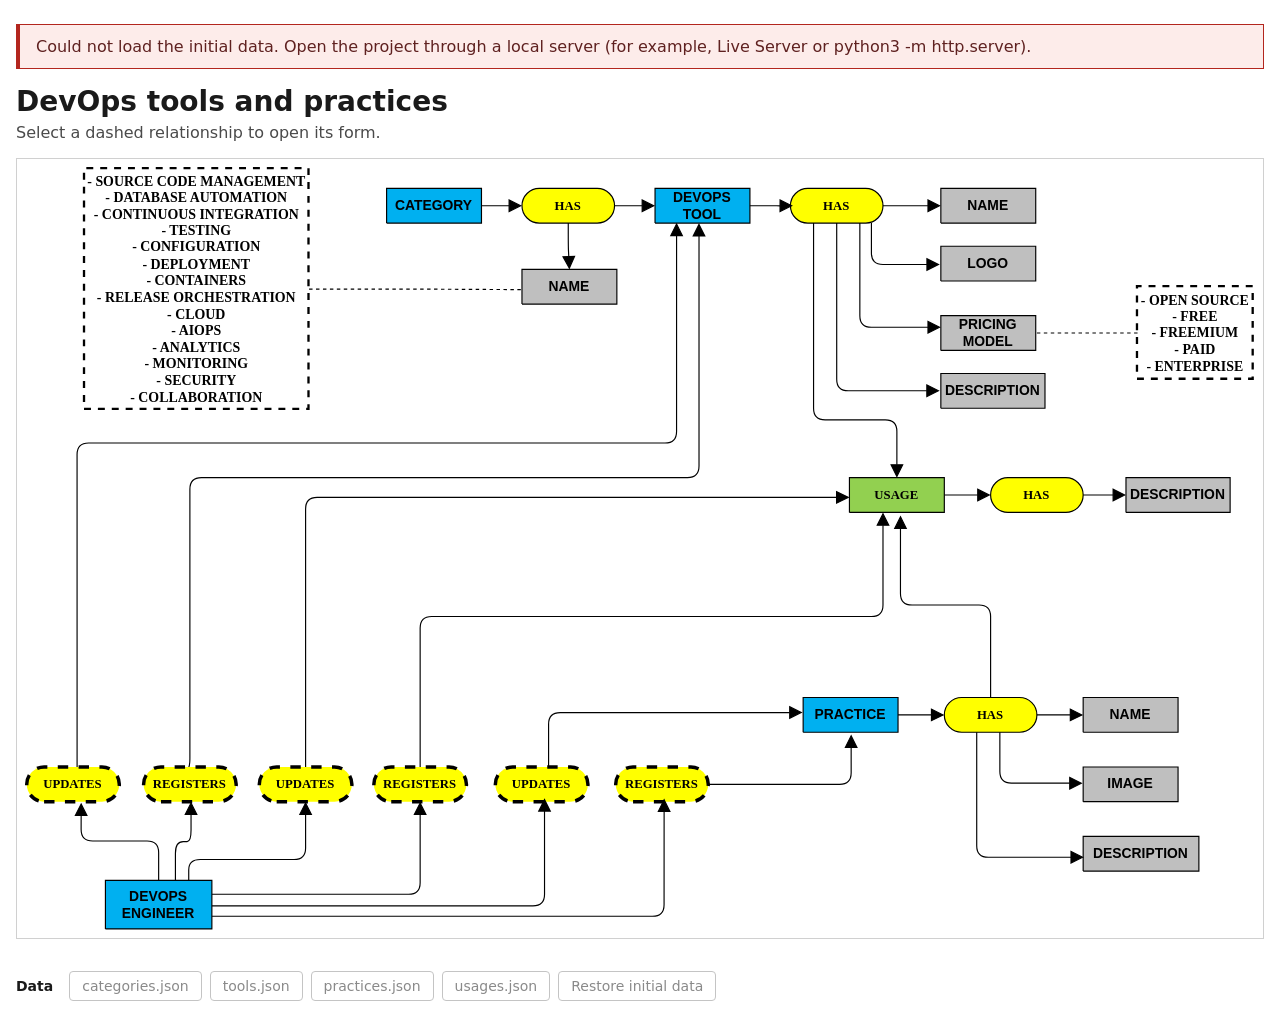
==== index.html @ ff14bb58 "firts commit" ====
<!DOCTYPE html>
<html lang="en">
<head>
<meta charset="utf-8">
<meta name="viewport" content="width=device-width, initial-scale=1">
<title>DevOps tools and practices · Pre-conceptual schema</title>
<link rel="icon" href="data:,">
<script src="js/db.js" defer></script>
<style>
  :root { color-scheme: light; }
  body {
    margin: 0;
    padding: 24px 16px;
    background: #ffffff;
    color: #1a1a1a;
    font-family: system-ui, -apple-system, "Segoe UI", Roboto, Helvetica, Arial, sans-serif;
  }
  h1 { margin: 0 0 4px; font-size: 1.75rem; line-height: 1.2; }
  .help { margin: 0 0 16px; color: #4a4a4a; }
  .schema { overflow-x: auto; padding: 8px; border: 1px solid #d0d0d0; }
  /* overflow: visible keeps the focus ring of the left-most oval from being clipped */
  .schema svg { display: block; width: 100%; height: auto; overflow: visible; cursor: default; }
  .schema a { cursor: pointer; }
  .schema a:focus { outline: none; }
  .focus-ring {
    visibility: hidden;
    fill: none;
    stroke: #006EAF;
    stroke-width: 3px;
    vector-effect: non-scaling-stroke;
    pointer-events: none;
  }
  .schema a:focus-visible .focus-ring { visibility: visible; }
  /* the oval's text sits just outside its link; clicks on it fall through to the oval */
  .oval-label, .oval-label * { pointer-events: none !important; }
  @media (max-width: 899.98px) {
    .schema svg { min-width: 900px; }
  }
  /* stays in the page while empty so screen readers announce the message when it appears */
  .load-error:not(:empty) {
    margin: 0 0 16px;
    padding: 12px 16px;
    border: 1px solid #B3261E;
    border-left-width: 4px;
    background: #FDECEA;
    color: #5F2120;
  }
  .data-bar { margin-top: 32px; font-size: 14px; }
  .data-row { display: flex; flex-wrap: wrap; align-items: center; gap: 8px; }
  .data-row h2 { margin: 0 8px 0 0; font-size: 14px; }
  .data-row button {
    padding: 6px 12px;
    border: 1px solid #006EAF;
    border-radius: 4px;
    background: transparent;
    color: #006EAF;
    font: inherit;
    cursor: pointer;
  }
  .data-row button:hover:not(:disabled) { background: #E6F1F8; }
  .data-row button:focus-visible { outline: 3px solid #006EAF; outline-offset: 2px; }
  .data-row button:disabled { border-color: #C4C4C4; color: #8A8A8A; cursor: default; }
  .data-status { margin: 8px 0 0; }
</style>
</head>
<body>
<main>
  <div id="load-error" class="load-error" role="alert"></div>
  <h1>DevOps tools and practices</h1>
  <p class="help">Select a dashed relationship to open its form.</p>
  <div class="schema">
<svg xmlns="http://www.w3.org/2000/svg" style="background: #ffffff; background-color: var(--ge-adaptive-bg, #ffffff); color-scheme: light;" xmlns:xlink="http://www.w3.org/1999/xlink" version="1.1" width="1063px" height="660px" viewBox="0 0 1063 660" id="ge-svg-Xbc9oIbCzcCMfo9JmA-p"><style type="text/css">@supports (color: light-dark(#000, #fff)) { #ge-svg-Xbc9oIbCzcCMfo9JmA-p { --ge-adaptive-bg: light-dark(#ffffff, var(--ge-dark-color, #121212)); --ge-adaptive-fg: light-dark(#000000, var(--ge-light-color, #ffffff)); } }</style><defs/><rect fill="#ffffff" width="100%" height="100%" x="0" y="0" style="fill: var(--ge-adaptive-bg, #ffffff);"/><g><g data-cell-id="0"><g data-cell-id="1"><g data-cell-id="abGH0raaDX5eBm56nrqR-1"><g transform="translate(0.5,0.5)"><path d="M 394 33 L 404 33 Q 414 33 411.5 33 L 410.25 33 Q 409 33 413.44 33 L 417.88 33" fill="none" stroke="#000000" stroke-miterlimit="10" pointer-events="stroke" style="stroke: var(--ge-adaptive-fg, #000000);"/><path d="M 427.88 33 L 417.88 38 L 417.88 28 Z" fill="#000000" stroke="#000000" stroke-miterlimit="10" pointer-events="all" style="fill: var(--ge-adaptive-fg, #000000); stroke: var(--ge-adaptive-fg, #000000);"/></g></g><g data-cell-id="abGH0raaDX5eBm56nrqR-2"><g transform="translate(0.5,0.5)"><path d="M 312 48 L 394 48 L 394 18 L 312 18 L 312 48" fill="#00b0f0" stroke="#000000" stroke-miterlimit="10" pointer-events="all" style="fill: light-dark(rgb(0, 176, 240), rgb(0, 142, 197)); stroke: light-dark(rgb(0, 0, 0), rgb(237, 237, 237));"/></g><g><g><switch><foreignObject style="overflow: visible; text-align: left;" pointer-events="none" width="100%" height="100%" requiredFeatures="http://www.w3.org/TR/SVG11/feature#Extensibility"><div xmlns="http://www.w3.org/1999/xhtml" style="display: flex; align-items: unsafe center; justify-content: unsafe center; width: 82px; height: 1px; padding-top: 33px; margin-left: 312px;"><div style="box-sizing: border-box; font-size: 0; text-align: center; color: #000000; "><div style="display: inline-block; font-size: 12px; font-family: Helvetica; color: var(--ge-adaptive-fg, #000000); line-height: 1.2; pointer-events: all; font-weight: bold; white-space: normal; word-wrap: normal; ">CATEGORY</div></div></div></foreignObject><image x="312" y="26.5" width="82" height="17" xlink:href="[data-uri]"/></switch></g></g></g><g data-cell-id="abGH0raaDX5eBm56nrqR-8"><g transform="translate(0.5,0.5)"><path d="M 509 33 L 519 33 Q 529 33 526.5 33 L 525.25 33 Q 524 33 528.44 33 L 532.88 33" fill="none" stroke="#000000" stroke-miterlimit="10" pointer-events="stroke" style="stroke: var(--ge-adaptive-fg, #000000);"/><path d="M 542.88 33 L 532.88 38 L 532.88 28 Z" fill="#000000" stroke="#000000" stroke-miterlimit="10" pointer-events="all" style="fill: var(--ge-adaptive-fg, #000000); stroke: var(--ge-adaptive-fg, #000000);"/></g></g><g data-cell-id="abGH0raaDX5eBm56nrqR-13"><g transform="translate(0.5,0.5)"><path d="M 469 48 L 469 58 Q 469 68 469.22 72.45 L 469.44 76.9" fill="none" stroke="#000000" stroke-miterlimit="10" pointer-events="stroke" style="stroke: var(--ge-adaptive-fg, #000000);"/><path d="M 469.94 86.88 L 464.45 77.15 L 474.44 76.65 Z" fill="#000000" stroke="#000000" stroke-miterlimit="10" pointer-events="all" style="fill: var(--ge-adaptive-fg, #000000); stroke: var(--ge-adaptive-fg, #000000);"/></g></g><g data-cell-id="abGH0raaDX5eBm56nrqR-3"><g transform="translate(0.5,0.5)"><path d="M 444 48 L 494 48 C 502.28 48 509 41.28 509 33 C 509 24.72 502.28 18 494 18 L 444 18 C 435.72 18 429 24.72 429 33 C 429 41.28 435.72 48 444 48" fill="#ffff00" stroke="#000000" stroke-miterlimit="10" pointer-events="all" style="fill: light-dark(rgb(255, 255, 0), rgb(50, 50, 0)); stroke: light-dark(rgb(0, 0, 0), rgb(237, 237, 237));"/></g><g><g><switch><foreignObject style="overflow: visible; text-align: left;" pointer-events="none" width="100%" height="100%" requiredFeatures="http://www.w3.org/TR/SVG11/feature#Extensibility"><div xmlns="http://www.w3.org/1999/xhtml" style="display: flex; align-items: unsafe center; justify-content: unsafe center; width: 80px; height: 1px; padding-top: 33px; margin-left: 429px;"><div style="box-sizing: border-box; font-size: 0; text-align: center; color: #000000; "><div style="display: inline-block; font-size: 12px; font-family: Helvetica; color: var(--ge-adaptive-fg, #000000); line-height: 1.2; pointer-events: all; font-weight: bold; white-space: normal; word-wrap: normal; "><span style="font-size: 11px; font-family: calibri; color: light-dark(rgb(0, 0, 0), rgb(237, 237, 237)); direction: ltr; letter-spacing: 0px; line-height: 120%; opacity: 1;">HAS<br /></span></div></div></div></foreignObject><image x="429" y="26.5" width="80" height="17" xlink:href="[data-uri]"/></switch></g></g></g><g data-cell-id="abGH0raaDX5eBm56nrqR-6"><g transform="translate(0.5,0.5)"><path d="M 544 48 L 626 48 L 626 18 L 544 18 L 544 48" fill="#00b0f0" stroke="#000000" stroke-miterlimit="10" pointer-events="all" style="fill: light-dark(rgb(0, 176, 240), rgb(0, 142, 197)); stroke: light-dark(rgb(0, 0, 0), rgb(237, 237, 237));"/></g><g><g><switch><foreignObject style="overflow: visible; text-align: left;" pointer-events="none" width="100%" height="100%" requiredFeatures="http://www.w3.org/TR/SVG11/feature#Extensibility"><div xmlns="http://www.w3.org/1999/xhtml" style="display: flex; align-items: unsafe center; justify-content: unsafe center; width: 82px; height: 1px; padding-top: 33px; margin-left: 544px;"><div style="box-sizing: border-box; font-size: 0; text-align: center; color: #000000; "><div style="display: inline-block; font-size: 12px; font-family: Helvetica; color: var(--ge-adaptive-fg, #000000); line-height: 1.2; pointer-events: all; font-weight: bold; white-space: normal; word-wrap: normal; ">DEVOPS TOOL</div></div></div></foreignObject><image x="544" y="19" width="82" height="32" xlink:href="[data-uri]"/></switch></g></g></g><g data-cell-id="abGH0raaDX5eBm56nrqR-15"><g transform="translate(0.5,0.5)"><path d="M 741 33 L 779.88 33" fill="none" stroke="#000000" stroke-miterlimit="10" pointer-events="stroke" style="stroke: var(--ge-adaptive-fg, #000000);"/><path d="M 789.88 33 L 779.88 38 L 779.88 28 Z" fill="#000000" stroke="#000000" stroke-miterlimit="10" pointer-events="all" style="fill: var(--ge-adaptive-fg, #000000); stroke: var(--ge-adaptive-fg, #000000);"/></g></g><g data-cell-id="abGH0raaDX5eBm56nrqR-61"><g transform="translate(0.5,0.5)"><path d="M 681 48 L 681 208 Q 681 218 691 218 L 743 218 Q 753 218 753 228 L 753 256.88" fill="none" stroke="#000000" stroke-miterlimit="10" pointer-events="stroke" style="stroke: var(--ge-adaptive-fg, #000000);"/><path d="M 753 266.88 L 748 256.88 L 758 256.88 Z" fill="#000000" stroke="#000000" stroke-miterlimit="10" pointer-events="all" style="fill: var(--ge-adaptive-fg, #000000); stroke: var(--ge-adaptive-fg, #000000);"/></g></g><g data-cell-id="abGH0raaDX5eBm56nrqR-9"><g transform="translate(0.5,0.5)"><path d="M 676 48 L 726 48 C 734.28 48 741 41.28 741 33 C 741 24.72 734.28 18 726 18 L 676 18 C 667.72 18 661 24.72 661 33 C 661 41.28 667.72 48 676 48" fill="#ffff00" stroke="#000000" stroke-miterlimit="10" pointer-events="all" style="fill: light-dark(rgb(255, 255, 0), rgb(50, 50, 0)); stroke: light-dark(rgb(0, 0, 0), rgb(237, 237, 237));"/></g><g><g><switch><foreignObject style="overflow: visible; text-align: left;" pointer-events="none" width="100%" height="100%" requiredFeatures="http://www.w3.org/TR/SVG11/feature#Extensibility"><div xmlns="http://www.w3.org/1999/xhtml" style="display: flex; align-items: unsafe center; justify-content: unsafe center; width: 80px; height: 1px; padding-top: 33px; margin-left: 661px;"><div style="box-sizing: border-box; font-size: 0; text-align: center; color: #000000; "><div style="display: inline-block; font-size: 12px; font-family: Helvetica; color: var(--ge-adaptive-fg, #000000); line-height: 1.2; pointer-events: all; font-weight: bold; white-space: normal; word-wrap: normal; "><span style="font-size: 11px; font-family: calibri; color: light-dark(rgb(0, 0, 0), rgb(237, 237, 237)); direction: ltr; letter-spacing: 0px; line-height: 120%; opacity: 1;">HAS<br /></span></div></div></div></foreignObject><image x="661" y="26.5" width="80" height="17" xlink:href="[data-uri]"/></switch></g></g></g><g data-cell-id="abGH0raaDX5eBm56nrqR-10"><g transform="translate(0.5,0.5)"><path d="M 626 33 L 636 33 Q 646 33 649.02 33.02 L 652.04 33.03" fill="none" stroke="#000000" stroke-miterlimit="10" pointer-events="stroke" style="stroke: var(--ge-adaptive-fg, #000000);"/><path d="M 662.04 33.08 L 652.02 38.03 L 652.07 28.03 Z" fill="#000000" stroke="#000000" stroke-miterlimit="10" pointer-events="all" style="fill: var(--ge-adaptive-fg, #000000); stroke: var(--ge-adaptive-fg, #000000);"/></g></g><g data-cell-id="abGH0raaDX5eBm56nrqR-11"><g transform="translate(0.5,0.5)"><path d="M 429 118 L 511 118 L 511 88 L 429 88 L 429 118" fill="#bfbfbf" stroke="#000000" stroke-miterlimit="10" pointer-events="all" style="fill: light-dark(rgb(191, 191, 191), rgb(73, 73, 73)); stroke: light-dark(rgb(0, 0, 0), rgb(237, 237, 237));"/></g><g><g><switch><foreignObject style="overflow: visible; text-align: left;" pointer-events="none" width="100%" height="100%" requiredFeatures="http://www.w3.org/TR/SVG11/feature#Extensibility"><div xmlns="http://www.w3.org/1999/xhtml" style="display: flex; align-items: unsafe center; justify-content: unsafe center; width: 82px; height: 1px; padding-top: 103px; margin-left: 429px;"><div style="box-sizing: border-box; font-size: 0; text-align: center; color: #000000; "><div style="display: inline-block; font-size: 12px; font-family: Helvetica; color: var(--ge-adaptive-fg, #000000); line-height: 1.2; pointer-events: all; font-weight: bold; white-space: normal; word-wrap: normal; ">NAME</div></div></div></foreignObject><image x="429" y="96.5" width="82" height="17" xlink:href="[data-uri]"/></switch></g></g></g><g data-cell-id="abGH0raaDX5eBm56nrqR-16"><g transform="translate(0.5,0.5)"><path d="M 791 48 L 873 48 L 873 18 L 791 18 L 791 48" fill="#bfbfbf" stroke="#000000" stroke-miterlimit="10" pointer-events="all" style="fill: light-dark(rgb(191, 191, 191), rgb(73, 73, 73)); stroke: light-dark(rgb(0, 0, 0), rgb(237, 237, 237));"/></g><g><g><switch><foreignObject style="overflow: visible; text-align: left;" pointer-events="none" width="100%" height="100%" requiredFeatures="http://www.w3.org/TR/SVG11/feature#Extensibility"><div xmlns="http://www.w3.org/1999/xhtml" style="display: flex; align-items: unsafe center; justify-content: unsafe center; width: 82px; height: 1px; padding-top: 33px; margin-left: 791px;"><div style="box-sizing: border-box; font-size: 0; text-align: center; color: #000000; "><div style="display: inline-block; font-size: 12px; font-family: Helvetica; color: var(--ge-adaptive-fg, #000000); line-height: 1.2; pointer-events: all; font-weight: bold; white-space: normal; word-wrap: normal; ">NAME</div></div></div></foreignObject><image x="791" y="26.5" width="82" height="17" xlink:href="[data-uri]"/></switch></g></g></g><g data-cell-id="abGH0raaDX5eBm56nrqR-17"><g transform="translate(0.5,0.5)"><path d="M 791 98 L 873 98 L 873 68 L 791 68 L 791 98" fill="#bfbfbf" stroke="#000000" stroke-miterlimit="10" pointer-events="all" style="fill: light-dark(rgb(191, 191, 191), rgb(73, 73, 73)); stroke: light-dark(rgb(0, 0, 0), rgb(237, 237, 237));"/></g><g><g><switch><foreignObject style="overflow: visible; text-align: left;" pointer-events="none" width="100%" height="100%" requiredFeatures="http://www.w3.org/TR/SVG11/feature#Extensibility"><div xmlns="http://www.w3.org/1999/xhtml" style="display: flex; align-items: unsafe center; justify-content: unsafe center; width: 82px; height: 1px; padding-top: 83px; margin-left: 791px;"><div style="box-sizing: border-box; font-size: 0; text-align: center; color: #000000; "><div style="display: inline-block; font-size: 12px; font-family: Helvetica; color: var(--ge-adaptive-fg, #000000); line-height: 1.2; pointer-events: all; font-weight: bold; white-space: normal; word-wrap: normal; ">LOGO</div></div></div></foreignObject><image x="791" y="76.5" width="82" height="17" xlink:href="[data-uri]"/></switch></g></g></g><g data-cell-id="abGH0raaDX5eBm56nrqR-20"><g transform="translate(0.5,0.5)"><path d="M 731 48 L 731 73.8 Q 731 83.8 741 83.79 L 778.98 83.76" fill="none" stroke="#000000" stroke-miterlimit="10" pointer-events="stroke" style="stroke: var(--ge-adaptive-fg, #000000);"/><path d="M 788.98 83.75 L 778.98 88.76 L 778.98 78.76 Z" fill="#000000" stroke="#000000" stroke-miterlimit="10" pointer-events="all" style="fill: var(--ge-adaptive-fg, #000000); stroke: var(--ge-adaptive-fg, #000000);"/></g></g><g data-cell-id="abGH0raaDX5eBm56nrqR-23"><g transform="translate(0.5,0.5)"><path d="M 791 158 L 873 158 L 873 128 L 791 128 L 791 158" fill="#bfbfbf" stroke="#000000" stroke-miterlimit="10" pointer-events="all" style="fill: light-dark(rgb(191, 191, 191), rgb(73, 73, 73)); stroke: light-dark(rgb(0, 0, 0), rgb(237, 237, 237));"/></g><g><g><switch><foreignObject style="overflow: visible; text-align: left;" pointer-events="none" width="100%" height="100%" requiredFeatures="http://www.w3.org/TR/SVG11/feature#Extensibility"><div xmlns="http://www.w3.org/1999/xhtml" style="display: flex; align-items: unsafe center; justify-content: unsafe center; width: 82px; height: 1px; padding-top: 143px; margin-left: 791px;"><div style="box-sizing: border-box; font-size: 0; text-align: center; color: #000000; "><div style="display: inline-block; font-size: 12px; font-family: Helvetica; color: var(--ge-adaptive-fg, #000000); line-height: 1.2; pointer-events: all; font-weight: bold; white-space: normal; word-wrap: normal; ">PRICING MODEL</div></div></div></foreignObject><image x="791" y="129" width="82" height="32" xlink:href="[data-uri]"/></switch></g></g></g><g data-cell-id="abGH0raaDX5eBm56nrqR-24"><g transform="translate(0.5,0.5)"><path d="M 721 48 L 721 128 Q 721 138 731 138 L 779.88 137.99" fill="none" stroke="#000000" stroke-miterlimit="10" pointer-events="stroke" style="stroke: var(--ge-adaptive-fg, #000000);"/><path d="M 789.88 137.99 L 779.88 142.99 L 779.88 132.99 Z" fill="#000000" stroke="#000000" stroke-miterlimit="10" pointer-events="all" style="fill: var(--ge-adaptive-fg, #000000); stroke: var(--ge-adaptive-fg, #000000);"/></g></g><g data-cell-id="abGH0raaDX5eBm56nrqR-25"><g transform="translate(0.5,0.5)"><path d="M 791 208 L 881 208 L 881 178 L 791 178 L 791 208" fill="#bfbfbf" stroke="#000000" stroke-miterlimit="10" pointer-events="all" style="fill: light-dark(rgb(191, 191, 191), rgb(73, 73, 73)); stroke: light-dark(rgb(0, 0, 0), rgb(237, 237, 237));"/></g><g><g><switch><foreignObject style="overflow: visible; text-align: left;" pointer-events="none" width="100%" height="100%" requiredFeatures="http://www.w3.org/TR/SVG11/feature#Extensibility"><div xmlns="http://www.w3.org/1999/xhtml" style="display: flex; align-items: unsafe center; justify-content: unsafe center; width: 90px; height: 1px; padding-top: 193px; margin-left: 791px;"><div style="box-sizing: border-box; font-size: 0; text-align: center; color: #000000; "><div style="display: inline-block; font-size: 12px; font-family: Helvetica; color: var(--ge-adaptive-fg, #000000); line-height: 1.2; pointer-events: all; font-weight: bold; white-space: normal; word-wrap: normal; ">DESCRIPTION</div></div></div></foreignObject><image x="791" y="186.5" width="90" height="17" xlink:href="[data-uri]"/></switch></g></g></g><g data-cell-id="abGH0raaDX5eBm56nrqR-26"><g transform="translate(0.5,0.5)"><path d="M 701 48 L 701 182.9 Q 701 192.9 711 192.9 L 778.89 192.91" fill="none" stroke="#000000" stroke-miterlimit="10" pointer-events="stroke" style="stroke: var(--ge-adaptive-fg, #000000);"/><path d="M 788.89 192.91 L 778.89 197.91 L 778.89 187.91 Z" fill="#000000" stroke="#000000" stroke-miterlimit="10" pointer-events="all" style="fill: var(--ge-adaptive-fg, #000000); stroke: var(--ge-adaptive-fg, #000000);"/></g></g><g data-cell-id="abGH0raaDX5eBm56nrqR-27"><g><path d="M 961 183 L 1061 183 L 1061 103 L 961 103 L 961 183" fill="#ffffff" stroke="#000000" stroke-width="2" stroke-miterlimit="10" stroke-dasharray="6 6" pointer-events="all" style="fill: light-dark(rgb(255, 255, 255), rgb(18, 18, 18)); stroke: var(--ge-adaptive-fg, #000000);"/></g><g><g><switch><foreignObject style="overflow: visible; text-align: left;" pointer-events="none" width="100%" height="100%" requiredFeatures="http://www.w3.org/TR/SVG11/feature#Extensibility"><div xmlns="http://www.w3.org/1999/xhtml" style="display: flex; align-items: unsafe center; justify-content: unsafe center; width: 98px; height: 1px; padding-top: 143px; margin-left: 962px;"><div style="box-sizing: border-box; font-size: 0; text-align: center; color: #000000; "><div style="display: inline-block; font-size: 12px; font-family: Helvetica; color: var(--ge-adaptive-fg, #000000); line-height: 1.2; pointer-events: all; font-weight: bold; white-space: normal; word-wrap: normal; "><span style="font-size: 12px; font-family: calibri; color: light-dark(rgb(0, 0, 0), rgb(237, 237, 237)); direction: ltr; letter-spacing: 0px; line-height: 120%; opacity: 1;">- OPEN SOURCE<br />- FREE<br />- FREEMIUM<br /></span><div><span style="font-size: 12px; font-family: calibri; color: light-dark(rgb(0, 0, 0), rgb(237, 237, 237)); direction: ltr; letter-spacing: 0px; line-height: 120%; opacity: 1;">- PAID</span></div><div><span style="font-size: 12px; font-family: calibri; color: light-dark(rgb(0, 0, 0), rgb(237, 237, 237)); direction: ltr; letter-spacing: 0px; line-height: 120%; opacity: 1;">- ENTERPRISE</span></div></div></div></div></foreignObject><image x="962" y="107.5" width="98" height="75" xlink:href="[data-uri]"/></switch></g></g></g><g data-cell-id="abGH0raaDX5eBm56nrqR-29"><g transform="translate(0.5,0.5)"><path d="M 961 143 L 872.51 143" fill="none" stroke="#000000" stroke-miterlimit="10" stroke-dasharray="3 3" pointer-events="stroke" style="stroke: var(--ge-adaptive-fg, #000000);"/></g></g><g data-cell-id="abGH0raaDX5eBm56nrqR-30"><g><path d="M 51 209 L 245 209 L 245 1 L 51 1 L 51 209" fill="#ffffff" stroke="#000000" stroke-width="2" stroke-miterlimit="10" stroke-dasharray="6 6" pointer-events="all" style="fill: light-dark(rgb(255, 255, 255), rgb(18, 18, 18)); stroke: var(--ge-adaptive-fg, #000000);"/></g><g><g><switch><foreignObject style="overflow: visible; text-align: left;" pointer-events="none" width="100%" height="100%" requiredFeatures="http://www.w3.org/TR/SVG11/feature#Extensibility"><div xmlns="http://www.w3.org/1999/xhtml" style="display: flex; align-items: unsafe center; justify-content: unsafe center; width: 192px; height: 1px; padding-top: 105px; margin-left: 52px;"><div style="box-sizing: border-box; font-size: 0; text-align: center; color: #000000; "><div style="display: inline-block; font-size: 12px; font-family: Helvetica; color: var(--ge-adaptive-fg, #000000); line-height: 1.2; pointer-events: all; font-weight: bold; white-space: normal; word-wrap: normal; "><span style="font-family: calibri;">- SOURCE CODE MANAGEMENT</span><div><span style="font-family: calibri;">- DATABASE AUTOMATION</span></div><div><span style="font-family: calibri;">- CONTINUOUS INTEGRATION</span></div><div><span style="font-family: calibri;">- TESTING</span></div><div><span style="font-family: calibri;">- CONFIGURATION</span></div><div><span style="font-family: calibri;">- DEPLOYMENT</span></div><div><span style="font-family: calibri;">- CONTAINERS</span></div><div><span style="font-family: calibri;">- RELEASE ORCHESTRATION</span></div><div><span style="font-family: calibri;">- CLOUD</span></div><div><span style="font-family: calibri;">- AIOPS</span></div><div><span style="font-family: calibri;">- ANALYTICS</span></div><div><span style="font-family: calibri;">- MONITORING</span></div><div><span style="font-family: calibri;">- SECURITY</span></div><div><span style="font-family: calibri;">- COLLABORATION</span></div></div></div></div></foreignObject><image x="52" y="4.5" width="192" height="205" xlink:href="[data-uri]"/></switch></g></g></g><g data-cell-id="abGH0raaDX5eBm56nrqR-31"><g transform="translate(0.5,0.5)"><path d="M 245 105 L 327 105 Q 337 105 347 105.05 L 430.48 105.49" fill="none" stroke="#000000" stroke-miterlimit="10" stroke-dasharray="3 3" pointer-events="stroke" style="stroke: var(--ge-adaptive-fg, #000000);"/></g></g><g data-cell-id="abGH0raaDX5eBm56nrqR-37"><g transform="translate(0.5,0.5)"><path d="M 754 473 L 782.88 473" fill="none" stroke="#000000" stroke-miterlimit="10" pointer-events="stroke" style="stroke: var(--ge-adaptive-fg, #000000);"/><path d="M 792.88 473 L 782.88 478 L 782.88 468 Z" fill="#000000" stroke="#000000" stroke-miterlimit="10" pointer-events="all" style="fill: var(--ge-adaptive-fg, #000000); stroke: var(--ge-adaptive-fg, #000000);"/></g></g><g data-cell-id="abGH0raaDX5eBm56nrqR-34"><g transform="translate(0.5,0.5)"><path d="M 672 488 L 754 488 L 754 458 L 672 458 L 672 488" fill="#00b0f0" stroke="#000000" stroke-miterlimit="10" pointer-events="all" style="fill: light-dark(rgb(0, 176, 240), rgb(0, 142, 197)); stroke: light-dark(rgb(0, 0, 0), rgb(237, 237, 237));"/></g><g><g><switch><foreignObject style="overflow: visible; text-align: left;" pointer-events="none" width="100%" height="100%" requiredFeatures="http://www.w3.org/TR/SVG11/feature#Extensibility"><div xmlns="http://www.w3.org/1999/xhtml" style="display: flex; align-items: unsafe center; justify-content: unsafe center; width: 82px; height: 1px; padding-top: 473px; margin-left: 672px;"><div style="box-sizing: border-box; font-size: 0; text-align: center; color: #000000; "><div style="display: inline-block; font-size: 12px; font-family: Helvetica; color: var(--ge-adaptive-fg, #000000); line-height: 1.2; pointer-events: all; font-weight: bold; white-space: normal; word-wrap: normal; ">PRACTICE</div></div></div></foreignObject><image x="672" y="466.5" width="82" height="17" xlink:href="[data-uri]"/></switch></g></g></g><g data-cell-id="abGH0raaDX5eBm56nrqR-45"><g transform="translate(0.5,0.5)"><path d="M 129.5 616 L 129.5 592.5 Q 129.5 582.5 136.25 582.5 L 139.63 582.5 Q 143 582.5 143 572.5 L 143 559.12" fill="none" stroke="#000000" stroke-miterlimit="10" pointer-events="stroke" style="stroke: var(--ge-adaptive-fg, #000000);"/><path d="M 143 549.12 L 148 559.12 L 138 559.12 Z" fill="#000000" stroke="#000000" stroke-miterlimit="10" pointer-events="all" style="fill: var(--ge-adaptive-fg, #000000); stroke: var(--ge-adaptive-fg, #000000);"/></g></g><g data-cell-id="abGH0raaDX5eBm56nrqR-70"><g transform="translate(0.5,0.5)"><path d="M 161 628 L 331 628 Q 341 628 341 618 L 341 559.12" fill="none" stroke="#000000" stroke-miterlimit="10" pointer-events="stroke" style="stroke: var(--ge-adaptive-fg, #000000);"/><path d="M 341 549.12 L 346 559.12 L 336 559.12 Z" fill="#000000" stroke="#000000" stroke-miterlimit="10" pointer-events="all" style="fill: var(--ge-adaptive-fg, #000000); stroke: var(--ge-adaptive-fg, #000000);"/></g></g><g data-cell-id="abGH0raaDX5eBm56nrqR-71"><g transform="translate(0.5,0.5)"><path d="M 141 616 L 141 607 Q 141 598 151 598 L 232 598 Q 242 598 242 588 L 242 559.12" fill="none" stroke="#000000" stroke-miterlimit="10" pointer-events="stroke" style="stroke: var(--ge-adaptive-fg, #000000);"/><path d="M 242 549.12 L 247 559.12 L 237 559.12 Z" fill="#000000" stroke="#000000" stroke-miterlimit="10" pointer-events="all" style="fill: var(--ge-adaptive-fg, #000000); stroke: var(--ge-adaptive-fg, #000000);"/></g></g><g data-cell-id="abGH0raaDX5eBm56nrqR-35"><g transform="translate(0.5,0.5)"><path d="M 69 658 L 161 658 L 161 616 L 69 616 L 69 658" fill="#00b0f0" stroke="#000000" stroke-miterlimit="10" pointer-events="all" style="fill: light-dark(rgb(0, 176, 240), rgb(0, 142, 197)); stroke: light-dark(rgb(0, 0, 0), rgb(237, 237, 237));"/></g><g><g><switch><foreignObject style="overflow: visible; text-align: left;" pointer-events="none" width="100%" height="100%" requiredFeatures="http://www.w3.org/TR/SVG11/feature#Extensibility"><div xmlns="http://www.w3.org/1999/xhtml" style="display: flex; align-items: unsafe center; justify-content: unsafe center; width: 92px; height: 1px; padding-top: 637px; margin-left: 69px;"><div style="box-sizing: border-box; font-size: 0; text-align: center; color: #000000; "><div style="display: inline-block; font-size: 12px; font-family: Helvetica; color: var(--ge-adaptive-fg, #000000); line-height: 1.2; pointer-events: all; font-weight: bold; white-space: normal; word-wrap: normal; ">DEVOPS ENGINEER</div></div></div></foreignObject><image x="69" y="623" width="92" height="32" xlink:href="[data-uri]"/></switch></g></g></g><g data-cell-id="abGH0raaDX5eBm56nrqR-41"><g transform="translate(0.5,0.5)"><path d="M 874 473 L 902.88 473" fill="none" stroke="#000000" stroke-miterlimit="10" pointer-events="stroke" style="stroke: var(--ge-adaptive-fg, #000000);"/><path d="M 912.88 473 L 902.88 478 L 902.88 468 Z" fill="#000000" stroke="#000000" stroke-miterlimit="10" pointer-events="all" style="fill: var(--ge-adaptive-fg, #000000); stroke: var(--ge-adaptive-fg, #000000);"/></g></g><g data-cell-id="abGH0raaDX5eBm56nrqR-36"><g transform="translate(0.5,0.5)"><path d="M 809 488 L 859 488 C 867.28 488 874 481.28 874 473 C 874 464.72 867.28 458 859 458 L 809 458 C 800.72 458 794 464.72 794 473 C 794 481.28 800.72 488 809 488" fill="#ffff00" stroke="#000000" stroke-miterlimit="10" pointer-events="all" style="fill: light-dark(rgb(255, 255, 0), rgb(50, 50, 0)); stroke: light-dark(rgb(0, 0, 0), rgb(237, 237, 237));"/></g><g><g><switch><foreignObject style="overflow: visible; text-align: left;" pointer-events="none" width="100%" height="100%" requiredFeatures="http://www.w3.org/TR/SVG11/feature#Extensibility"><div xmlns="http://www.w3.org/1999/xhtml" style="display: flex; align-items: unsafe center; justify-content: unsafe center; width: 80px; height: 1px; padding-top: 473px; margin-left: 794px;"><div style="box-sizing: border-box; font-size: 0; text-align: center; color: #000000; "><div style="display: inline-block; font-size: 12px; font-family: Helvetica; color: var(--ge-adaptive-fg, #000000); line-height: 1.2; pointer-events: all; font-weight: bold; white-space: normal; word-wrap: normal; "><span style="font-size: 11px; font-family: calibri; color: light-dark(rgb(0, 0, 0), rgb(237, 237, 237)); direction: ltr; letter-spacing: 0px; line-height: 120%; opacity: 1;">HAS<br /></span></div></div></div></foreignObject><image x="794" y="466.5" width="80" height="17" xlink:href="[data-uri]"/></switch></g></g></g><g data-cell-id="abGH0raaDX5eBm56nrqR-38"><g transform="translate(0.5,0.5)"><path d="M 914 488 L 996 488 L 996 458 L 914 458 L 914 488" fill="#bfbfbf" stroke="#000000" stroke-miterlimit="10" pointer-events="all" style="fill: light-dark(rgb(191, 191, 191), rgb(73, 73, 73)); stroke: light-dark(rgb(0, 0, 0), rgb(237, 237, 237));"/></g><g><g><switch><foreignObject style="overflow: visible; text-align: left;" pointer-events="none" width="100%" height="100%" requiredFeatures="http://www.w3.org/TR/SVG11/feature#Extensibility"><div xmlns="http://www.w3.org/1999/xhtml" style="display: flex; align-items: unsafe center; justify-content: unsafe center; width: 82px; height: 1px; padding-top: 473px; margin-left: 914px;"><div style="box-sizing: border-box; font-size: 0; text-align: center; color: #000000; "><div style="display: inline-block; font-size: 12px; font-family: Helvetica; color: var(--ge-adaptive-fg, #000000); line-height: 1.2; pointer-events: all; font-weight: bold; white-space: normal; word-wrap: normal; ">NAME</div></div></div></foreignObject><image x="914" y="466.5" width="82" height="17" xlink:href="[data-uri]"/></switch></g></g></g><g data-cell-id="abGH0raaDX5eBm56nrqR-39"><g transform="translate(0.5,0.5)"><path d="M 914 548 L 996 548 L 996 518 L 914 518 L 914 548" fill="#bfbfbf" stroke="#000000" stroke-miterlimit="10" pointer-events="all" style="fill: light-dark(rgb(191, 191, 191), rgb(73, 73, 73)); stroke: light-dark(rgb(0, 0, 0), rgb(237, 237, 237));"/></g><g><g><switch><foreignObject style="overflow: visible; text-align: left;" pointer-events="none" width="100%" height="100%" requiredFeatures="http://www.w3.org/TR/SVG11/feature#Extensibility"><div xmlns="http://www.w3.org/1999/xhtml" style="display: flex; align-items: unsafe center; justify-content: unsafe center; width: 82px; height: 1px; padding-top: 533px; margin-left: 914px;"><div style="box-sizing: border-box; font-size: 0; text-align: center; color: #000000; "><div style="display: inline-block; font-size: 12px; font-family: Helvetica; color: var(--ge-adaptive-fg, #000000); line-height: 1.2; pointer-events: all; font-weight: bold; white-space: normal; word-wrap: normal; ">IMAGE</div></div></div></foreignObject><image x="914" y="526.5" width="82" height="17" xlink:href="[data-uri]"/></switch></g></g></g><g data-cell-id="abGH0raaDX5eBm56nrqR-40"><g transform="translate(0.5,0.5)"><path d="M 914 608 L 1014 608 L 1014 578 L 914 578 L 914 608" fill="#bfbfbf" stroke="#000000" stroke-miterlimit="10" pointer-events="all" style="fill: light-dark(rgb(191, 191, 191), rgb(73, 73, 73)); stroke: light-dark(rgb(0, 0, 0), rgb(237, 237, 237));"/></g><g><g><switch><foreignObject style="overflow: visible; text-align: left;" pointer-events="none" width="100%" height="100%" requiredFeatures="http://www.w3.org/TR/SVG11/feature#Extensibility"><div xmlns="http://www.w3.org/1999/xhtml" style="display: flex; align-items: unsafe center; justify-content: unsafe center; width: 100px; height: 1px; padding-top: 593px; margin-left: 914px;"><div style="box-sizing: border-box; font-size: 0; text-align: center; color: #000000; "><div style="display: inline-block; font-size: 12px; font-family: Helvetica; color: var(--ge-adaptive-fg, #000000); line-height: 1.2; pointer-events: all; font-weight: bold; white-space: normal; word-wrap: normal; ">DESCRIPTION</div></div></div></foreignObject><image x="914" y="586.5" width="100" height="17" xlink:href="[data-uri]"/></switch></g></g></g><g data-cell-id="abGH0raaDX5eBm56nrqR-43"><g transform="translate(0.5,0.5)"><path d="M 842 488 L 842 522 Q 842 532 852 532 L 902.39 532.01" fill="none" stroke="#000000" stroke-miterlimit="10" pointer-events="stroke" style="stroke: var(--ge-adaptive-fg, #000000);"/><path d="M 912.39 532.01 L 902.39 537.01 L 902.39 527.01 Z" fill="#000000" stroke="#000000" stroke-miterlimit="10" pointer-events="all" style="fill: var(--ge-adaptive-fg, #000000); stroke: var(--ge-adaptive-fg, #000000);"/></g></g><g data-cell-id="abGH0raaDX5eBm56nrqR-44"><g transform="translate(0.5,0.5)"><path d="M 822 488 L 822 586 Q 822 596 832 596 L 903.48 596" fill="none" stroke="#000000" stroke-miterlimit="10" pointer-events="stroke" style="stroke: var(--ge-adaptive-fg, #000000);"/><path d="M 913.48 596 L 903.48 601 L 903.48 591 Z" fill="#000000" stroke="#000000" stroke-miterlimit="10" pointer-events="all" style="fill: var(--ge-adaptive-fg, #000000); stroke: var(--ge-adaptive-fg, #000000);"/></g></g><g data-cell-id="abGH0raaDX5eBm56nrqR-51"><g transform="translate(0.5,0.5)"><path d="M 134.48 521 L 138.24 521 Q 142 521 142 511 L 142 278 Q 142 268 152 268 L 572 268 Q 582 268 582 258 L 582 59.12" fill="none" stroke="#000000" stroke-miterlimit="10" pointer-events="stroke" style="stroke: var(--ge-adaptive-fg, #000000);"/><path d="M 582 49.12 L 587 59.12 L 577 59.12 Z" fill="#000000" stroke="#000000" stroke-miterlimit="10" pointer-events="all" style="fill: var(--ge-adaptive-fg, #000000); stroke: var(--ge-adaptive-fg, #000000);"/></g></g><g data-cell-id="abGH0raaDX5eBm56nrqR-48"><a href="register-tool.html" aria-label="Register DevOps tool"><g transform="translate(0.5,0.5)"><path d="M 117 548 L 167 548 C 175.28 548 182 541.28 182 533 C 182 524.72 175.28 518 167 518 L 117 518 C 108.72 518 102 524.72 102 533 C 102 541.28 108.72 548 117 548" fill="#ffff00" stroke="#000000" stroke-width="3" stroke-miterlimit="10" stroke-dasharray="9 9" pointer-events="all" style="fill: light-dark(rgb(255, 255, 0), rgb(50, 50, 0)); stroke: light-dark(rgb(0, 0, 0), rgb(237, 237, 237));"/></g><rect class="focus-ring" transform="translate(0.5,0.5)" x="97" y="513" width="90" height="40" rx="20"/></a><g class="oval-label" aria-hidden="true"><g><switch><foreignObject style="overflow: visible; text-align: left;" pointer-events="none" width="100%" height="100%" requiredFeatures="http://www.w3.org/TR/SVG11/feature#Extensibility"><div xmlns="http://www.w3.org/1999/xhtml" style="display: flex; align-items: unsafe center; justify-content: unsafe center; width: 80px; height: 1px; padding-top: 533px; margin-left: 102px;"><div style="box-sizing: border-box; font-size: 0; text-align: center; color: #FFFFFF; "><div style="display: inline-block; font-size: 12px; font-family: Helvetica; color: light-dark(#FFFFFF, #121212); line-height: 1.2; pointer-events: all; font-weight: bold; white-space: normal; word-wrap: normal; "><span style="color: light-dark(rgb(0, 0, 0), rgb(237, 237, 237)); font-family: calibri;"><span style="font-size: 11px;">REGISTERS</span></span></div></div></div></foreignObject><image x="102" y="526.5" width="80" height="17" xlink:href="[data-uri]"/></switch></g></g></g><g data-cell-id="abGH0raaDX5eBm56nrqR-49"><a href="update-tool.html" aria-label="Update DevOps tool"><g transform="translate(0.5,0.5)"><path d="M 16 548 L 66 548 C 74.28 548 81 541.28 81 533 C 81 524.72 74.28 518 66 518 L 16 518 C 7.72 518 1 524.72 1 533 C 1 541.28 7.72 548 16 548" fill="#ffff00" stroke="#000000" stroke-width="3" stroke-miterlimit="10" stroke-dasharray="9 9" pointer-events="all" style="fill: light-dark(rgb(255, 255, 0), rgb(50, 50, 0)); stroke: light-dark(rgb(0, 0, 0), rgb(237, 237, 237));"/></g><rect class="focus-ring" transform="translate(0.5,0.5)" x="-4" y="513" width="90" height="40" rx="20"/></a><g class="oval-label" aria-hidden="true"><g><switch><foreignObject style="overflow: visible; text-align: left;" pointer-events="none" width="100%" height="100%" requiredFeatures="http://www.w3.org/TR/SVG11/feature#Extensibility"><div xmlns="http://www.w3.org/1999/xhtml" style="display: flex; align-items: unsafe center; justify-content: unsafe center; width: 80px; height: 1px; padding-top: 533px; margin-left: 1px;"><div style="box-sizing: border-box; font-size: 0; text-align: center; color: #FFFFFF; "><div style="display: inline-block; font-size: 12px; font-family: Helvetica; color: light-dark(#FFFFFF, #121212); line-height: 1.2; pointer-events: all; font-weight: bold; white-space: normal; word-wrap: normal; "><span style="color: light-dark(rgb(0, 0, 0), rgb(237, 237, 237)); font-family: calibri;"><span style="font-size: 11px;">UPDATES</span></span></div></div></div></foreignObject><image x="1" y="526.5" width="80" height="17" xlink:href="[data-uri]"/></switch></g></g></g><g data-cell-id="abGH0raaDX5eBm56nrqR-50"><g transform="translate(0.5,0.5)"><path d="M 115 616 L 115 592 Q 115 582 105 582 L 58 582 Q 48 582 48.01 572 L 48.03 559.96" fill="none" stroke="#000000" stroke-miterlimit="10" pointer-events="stroke" style="stroke: var(--ge-adaptive-fg, #000000);"/><path d="M 48.04 549.96 L 53.03 559.96 L 43.03 559.95 Z" fill="#000000" stroke="#000000" stroke-miterlimit="10" pointer-events="all" style="fill: var(--ge-adaptive-fg, #000000); stroke: var(--ge-adaptive-fg, #000000);"/></g></g><g data-cell-id="abGH0raaDX5eBm56nrqR-52"><g transform="translate(0.5,0.5)"><path d="M 44.52 518 L 44.5 248 Q 44.5 238 54.5 238 L 552.6 238 Q 562.6 238 562.6 228 L 562.61 58.76" fill="none" stroke="#000000" stroke-miterlimit="10" pointer-events="stroke" style="stroke: var(--ge-adaptive-fg, #000000);"/><path d="M 562.61 48.76 L 567.61 58.76 L 557.61 58.76 Z" fill="#000000" stroke="#000000" stroke-miterlimit="10" pointer-events="all" style="fill: var(--ge-adaptive-fg, #000000); stroke: var(--ge-adaptive-fg, #000000);"/></g></g><g data-cell-id="abGH0raaDX5eBm56nrqR-53"><a href="register-practice.html" aria-label="Register practice"><g transform="translate(0.5,0.5)"><path d="M 525 548 L 575 548 C 583.28 548 590 541.28 590 533 C 590 524.72 583.28 518 575 518 L 525 518 C 516.72 518 510 524.72 510 533 C 510 541.28 516.72 548 525 548" fill="#ffff00" stroke="#000000" stroke-width="3" stroke-miterlimit="10" stroke-dasharray="9 9" pointer-events="all" style="fill: light-dark(rgb(255, 255, 0), rgb(50, 50, 0)); stroke: light-dark(rgb(0, 0, 0), rgb(237, 237, 237));"/></g><rect class="focus-ring" transform="translate(0.5,0.5)" x="505" y="513" width="90" height="40" rx="20"/></a><g class="oval-label" aria-hidden="true"><g><switch><foreignObject style="overflow: visible; text-align: left;" pointer-events="none" width="100%" height="100%" requiredFeatures="http://www.w3.org/TR/SVG11/feature#Extensibility"><div xmlns="http://www.w3.org/1999/xhtml" style="display: flex; align-items: unsafe center; justify-content: unsafe center; width: 80px; height: 1px; padding-top: 533px; margin-left: 510px;"><div style="box-sizing: border-box; font-size: 0; text-align: center; color: #FFFFFF; "><div style="display: inline-block; font-size: 12px; font-family: Helvetica; color: light-dark(#FFFFFF, #121212); line-height: 1.2; pointer-events: all; font-weight: bold; white-space: normal; word-wrap: normal; "><span style="color: light-dark(rgb(0, 0, 0), rgb(237, 237, 237)); font-family: calibri;"><span style="font-size: 11px;">REGISTERS</span></span></div></div></div></foreignObject><image x="510" y="526.5" width="80" height="17" xlink:href="[data-uri]"/></switch></g></g></g><g data-cell-id="abGH0raaDX5eBm56nrqR-54"><a href="update-practice.html" aria-label="Update practice"><g transform="translate(0.5,0.5)"><path d="M 421 548 L 471 548 C 479.28 548 486 541.28 486 533 C 486 524.72 479.28 518 471 518 L 421 518 C 412.72 518 406 524.72 406 533 C 406 541.28 412.72 548 421 548" fill="#ffff00" stroke="#000000" stroke-width="3" stroke-miterlimit="10" stroke-dasharray="9 9" pointer-events="all" style="fill: light-dark(rgb(255, 255, 0), rgb(50, 50, 0)); stroke: light-dark(rgb(0, 0, 0), rgb(237, 237, 237));"/></g><rect class="focus-ring" transform="translate(0.5,0.5)" x="401" y="513" width="90" height="40" rx="20"/></a><g class="oval-label" aria-hidden="true"><g><switch><foreignObject style="overflow: visible; text-align: left;" pointer-events="none" width="100%" height="100%" requiredFeatures="http://www.w3.org/TR/SVG11/feature#Extensibility"><div xmlns="http://www.w3.org/1999/xhtml" style="display: flex; align-items: unsafe center; justify-content: unsafe center; width: 80px; height: 1px; padding-top: 533px; margin-left: 406px;"><div style="box-sizing: border-box; font-size: 0; text-align: center; color: #FFFFFF; "><div style="display: inline-block; font-size: 12px; font-family: Helvetica; color: light-dark(#FFFFFF, #121212); line-height: 1.2; pointer-events: all; font-weight: bold; white-space: normal; word-wrap: normal; "><span style="color: light-dark(rgb(0, 0, 0), rgb(237, 237, 237)); font-family: calibri;"><span style="font-size: 11px;">UPDATES</span></span></div></div></div></foreignObject><image x="406" y="526.5" width="80" height="17" xlink:href="[data-uri]"/></switch></g></g></g><g data-cell-id="abGH0raaDX5eBm56nrqR-55"><g transform="translate(0.5,0.5)"><path d="M 161 638 L 438.5 638 Q 448.5 638 448.5 628 L 448.48 556.12" fill="none" stroke="#000000" stroke-miterlimit="10" pointer-events="stroke" style="stroke: var(--ge-adaptive-fg, #000000);"/><path d="M 448.48 546.12 L 453.48 556.12 L 443.48 556.12 Z" fill="#000000" stroke="#000000" stroke-miterlimit="10" pointer-events="all" style="fill: var(--ge-adaptive-fg, #000000); stroke: var(--ge-adaptive-fg, #000000);"/></g></g><g data-cell-id="abGH0raaDX5eBm56nrqR-56"><g transform="translate(0.5,0.5)"><path d="M 161 647.01 L 541.8 647 Q 551.8 647 551.8 637 L 551.84 556.39" fill="none" stroke="#000000" stroke-miterlimit="10" pointer-events="stroke" style="stroke: var(--ge-adaptive-fg, #000000);"/><path d="M 551.84 546.39 L 556.84 556.39 L 546.84 556.39 Z" fill="#000000" stroke="#000000" stroke-miterlimit="10" pointer-events="all" style="fill: var(--ge-adaptive-fg, #000000); stroke: var(--ge-adaptive-fg, #000000);"/></g></g><g data-cell-id="abGH0raaDX5eBm56nrqR-57"><g transform="translate(0.5,0.5)"><path d="M 590 533 L 703.5 533 Q 713.5 533 713.5 523 L 713.49 501.13" fill="none" stroke="#000000" stroke-miterlimit="10" pointer-events="stroke" style="stroke: var(--ge-adaptive-fg, #000000);"/><path d="M 713.49 491.13 L 718.49 501.13 L 708.49 501.13 Z" fill="#000000" stroke="#000000" stroke-miterlimit="10" pointer-events="all" style="fill: var(--ge-adaptive-fg, #000000); stroke: var(--ge-adaptive-fg, #000000);"/></g></g><g data-cell-id="abGH0raaDX5eBm56nrqR-58"><g transform="translate(0.5,0.5)"><path d="M 452 518 L 452 481 Q 452 471 462 471 L 660.39 470.99" fill="none" stroke="#000000" stroke-miterlimit="10" pointer-events="stroke" style="stroke: var(--ge-adaptive-fg, #000000);"/><path d="M 670.39 470.99 L 660.39 475.99 L 660.39 465.99 Z" fill="#000000" stroke="#000000" stroke-miterlimit="10" pointer-events="all" style="fill: var(--ge-adaptive-fg, #000000); stroke: var(--ge-adaptive-fg, #000000);"/></g></g><g data-cell-id="abGH0raaDX5eBm56nrqR-63"><g transform="translate(0.5,0.5)"><path d="M 794 283 L 822.88 283" fill="none" stroke="#000000" stroke-miterlimit="10" pointer-events="stroke" style="stroke: var(--ge-adaptive-fg, #000000);"/><path d="M 832.88 283 L 822.88 288 L 822.88 278 Z" fill="#000000" stroke="#000000" stroke-miterlimit="10" pointer-events="all" style="fill: var(--ge-adaptive-fg, #000000); stroke: var(--ge-adaptive-fg, #000000);"/></g></g><g data-cell-id="abGH0raaDX5eBm56nrqR-59"><g transform="translate(0.5,0.5)"><path d="M 712 298 L 794 298 L 794 268 L 712 268 L 712 298" fill="#92d050" stroke="#000000" stroke-miterlimit="10" pointer-events="all" style="fill: light-dark(rgb(146, 208, 80), rgb(43, 97, 0)); stroke: light-dark(rgb(0, 0, 0), rgb(237, 237, 237));"/></g><g><g><switch><foreignObject style="overflow: visible; text-align: left;" pointer-events="none" width="100%" height="100%" requiredFeatures="http://www.w3.org/TR/SVG11/feature#Extensibility"><div xmlns="http://www.w3.org/1999/xhtml" style="display: flex; align-items: unsafe center; justify-content: unsafe center; width: 82px; height: 1px; padding-top: 283px; margin-left: 712px;"><div style="box-sizing: border-box; font-size: 0; text-align: center; color: #000000; "><div style="display: inline-block; font-size: 12px; font-family: Helvetica; color: var(--ge-adaptive-fg, #000000); line-height: 1.2; pointer-events: all; font-weight: bold; white-space: normal; word-wrap: normal; "><span style="font-size: 11px; font-family: calibri; color: light-dark(rgb(0, 0, 0), rgb(237, 237, 237)); direction: ltr; letter-spacing: 0px; line-height: 120%; opacity: 1;">USAGE</span></div></div></div></foreignObject><image x="712" y="276.5" width="82" height="17" xlink:href="[data-uri]"/></switch></g></g></g><g data-cell-id="abGH0raaDX5eBm56nrqR-60"><g transform="translate(0.5,0.5)"><path d="M 834 458 L 834 388 Q 834 378 824 378 L 766.1 378 Q 756.1 378 756.1 368 L 756.11 311.82" fill="none" stroke="#000000" stroke-miterlimit="10" pointer-events="stroke" style="stroke: var(--ge-adaptive-fg, #000000);"/><path d="M 756.12 301.82 L 761.11 311.82 L 751.11 311.82 Z" fill="#000000" stroke="#000000" stroke-miterlimit="10" pointer-events="all" style="fill: var(--ge-adaptive-fg, #000000); stroke: var(--ge-adaptive-fg, #000000);"/></g></g><g data-cell-id="abGH0raaDX5eBm56nrqR-65"><g transform="translate(0.5,0.5)"><path d="M 914 283 L 924 283 Q 934 283 932.5 283 L 931.75 283 Q 931 283 935.44 283 L 939.88 283" fill="none" stroke="#000000" stroke-miterlimit="10" pointer-events="stroke" style="stroke: var(--ge-adaptive-fg, #000000);"/><path d="M 949.88 283 L 939.88 288 L 939.88 278 Z" fill="#000000" stroke="#000000" stroke-miterlimit="10" pointer-events="all" style="fill: var(--ge-adaptive-fg, #000000); stroke: var(--ge-adaptive-fg, #000000);"/></g></g><g data-cell-id="abGH0raaDX5eBm56nrqR-62"><g transform="translate(0.5,0.5)"><path d="M 849 298 L 899 298 C 907.28 298 914 291.28 914 283 C 914 274.72 907.28 268 899 268 L 849 268 C 840.72 268 834 274.72 834 283 C 834 291.28 840.72 298 849 298" fill="#ffff00" stroke="#000000" stroke-miterlimit="10" pointer-events="all" style="fill: light-dark(rgb(255, 255, 0), rgb(50, 50, 0)); stroke: light-dark(rgb(0, 0, 0), rgb(237, 237, 237));"/></g><g><g><switch><foreignObject style="overflow: visible; text-align: left;" pointer-events="none" width="100%" height="100%" requiredFeatures="http://www.w3.org/TR/SVG11/feature#Extensibility"><div xmlns="http://www.w3.org/1999/xhtml" style="display: flex; align-items: unsafe center; justify-content: unsafe center; width: 80px; height: 1px; padding-top: 283px; margin-left: 834px;"><div style="box-sizing: border-box; font-size: 0; text-align: center; color: #000000; "><div style="display: inline-block; font-size: 12px; font-family: Helvetica; color: var(--ge-adaptive-fg, #000000); line-height: 1.2; pointer-events: all; font-weight: bold; white-space: normal; word-wrap: normal; "><span style="font-size: 11px; font-family: calibri; color: light-dark(rgb(0, 0, 0), rgb(237, 237, 237)); direction: ltr; letter-spacing: 0px; line-height: 120%; opacity: 1;">HAS<br /></span></div></div></div></foreignObject><image x="834" y="276.5" width="80" height="17" xlink:href="[data-uri]"/></switch></g></g></g><g data-cell-id="abGH0raaDX5eBm56nrqR-64"><g transform="translate(0.5,0.5)"><path d="M 951 298 L 1041 298 L 1041 268 L 951 268 L 951 298" fill="#bfbfbf" stroke="#000000" stroke-miterlimit="10" pointer-events="all" style="fill: light-dark(rgb(191, 191, 191), rgb(73, 73, 73)); stroke: light-dark(rgb(0, 0, 0), rgb(237, 237, 237));"/></g><g><g><switch><foreignObject style="overflow: visible; text-align: left;" pointer-events="none" width="100%" height="100%" requiredFeatures="http://www.w3.org/TR/SVG11/feature#Extensibility"><div xmlns="http://www.w3.org/1999/xhtml" style="display: flex; align-items: unsafe center; justify-content: unsafe center; width: 90px; height: 1px; padding-top: 283px; margin-left: 951px;"><div style="box-sizing: border-box; font-size: 0; text-align: center; color: #000000; "><div style="display: inline-block; font-size: 12px; font-family: Helvetica; color: var(--ge-adaptive-fg, #000000); line-height: 1.2; pointer-events: all; font-weight: bold; white-space: normal; word-wrap: normal; ">DESCRIPTION</div></div></div></foreignObject><image x="951" y="276.5" width="90" height="17" xlink:href="[data-uri]"/></switch></g></g></g><g data-cell-id="abGH0raaDX5eBm56nrqR-68"><g transform="translate(0.5,0.5)"><path d="M 341 518 L 341 398 Q 341 388 351 388 L 731 388 Q 741 388 741 378 L 741 309.12" fill="none" stroke="#000000" stroke-miterlimit="10" pointer-events="stroke" style="stroke: var(--ge-adaptive-fg, #000000);"/><path d="M 741 299.12 L 746 309.12 L 736 309.12 Z" fill="#000000" stroke="#000000" stroke-miterlimit="10" pointer-events="all" style="fill: var(--ge-adaptive-fg, #000000); stroke: var(--ge-adaptive-fg, #000000);"/></g></g><g data-cell-id="abGH0raaDX5eBm56nrqR-66"><a href="register-usage.html" aria-label="Register usage"><g transform="translate(0.5,0.5)"><path d="M 316 548 L 366 548 C 374.28 548 381 541.28 381 533 C 381 524.72 374.28 518 366 518 L 316 518 C 307.72 518 301 524.72 301 533 C 301 541.28 307.72 548 316 548" fill="#ffff00" stroke="#000000" stroke-width="3" stroke-miterlimit="10" stroke-dasharray="9 9" pointer-events="all" style="fill: light-dark(rgb(255, 255, 0), rgb(50, 50, 0)); stroke: light-dark(rgb(0, 0, 0), rgb(237, 237, 237));"/></g><rect class="focus-ring" transform="translate(0.5,0.5)" x="296" y="513" width="90" height="40" rx="20"/></a><g class="oval-label" aria-hidden="true"><g><switch><foreignObject style="overflow: visible; text-align: left;" pointer-events="none" width="100%" height="100%" requiredFeatures="http://www.w3.org/TR/SVG11/feature#Extensibility"><div xmlns="http://www.w3.org/1999/xhtml" style="display: flex; align-items: unsafe center; justify-content: unsafe center; width: 80px; height: 1px; padding-top: 533px; margin-left: 301px;"><div style="box-sizing: border-box; font-size: 0; text-align: center; color: #FFFFFF; "><div style="display: inline-block; font-size: 12px; font-family: Helvetica; color: light-dark(#FFFFFF, #121212); line-height: 1.2; pointer-events: all; font-weight: bold; white-space: normal; word-wrap: normal; "><span style="color: light-dark(rgb(0, 0, 0), rgb(237, 237, 237)); font-family: calibri;"><span style="font-size: 11px;">REGISTERS</span></span></div></div></div></foreignObject><image x="301" y="526.5" width="80" height="17" xlink:href="[data-uri]"/></switch></g></g></g><g data-cell-id="abGH0raaDX5eBm56nrqR-67"><a href="update-usage.html" aria-label="Update usage"><g transform="translate(0.5,0.5)"><path d="M 217 548 L 267 548 C 275.28 548 282 541.28 282 533 C 282 524.72 275.28 518 267 518 L 217 518 C 208.72 518 202 524.72 202 533 C 202 541.28 208.72 548 217 548" fill="#ffff00" stroke="#000000" stroke-width="3" stroke-miterlimit="10" stroke-dasharray="9 9" pointer-events="all" style="fill: light-dark(rgb(255, 255, 0), rgb(50, 50, 0)); stroke: light-dark(rgb(0, 0, 0), rgb(237, 237, 237));"/></g><rect class="focus-ring" transform="translate(0.5,0.5)" x="197" y="513" width="90" height="40" rx="20"/></a><g class="oval-label" aria-hidden="true"><g><switch><foreignObject style="overflow: visible; text-align: left;" pointer-events="none" width="100%" height="100%" requiredFeatures="http://www.w3.org/TR/SVG11/feature#Extensibility"><div xmlns="http://www.w3.org/1999/xhtml" style="display: flex; align-items: unsafe center; justify-content: unsafe center; width: 80px; height: 1px; padding-top: 533px; margin-left: 202px;"><div style="box-sizing: border-box; font-size: 0; text-align: center; color: #FFFFFF; "><div style="display: inline-block; font-size: 12px; font-family: Helvetica; color: light-dark(#FFFFFF, #121212); line-height: 1.2; pointer-events: all; font-weight: bold; white-space: normal; word-wrap: normal; "><span style="color: light-dark(rgb(0, 0, 0), rgb(237, 237, 237)); font-family: calibri;"><span style="font-size: 11px;">UPDATES</span></span></div></div></div></foreignObject><image x="202" y="526.5" width="80" height="17" xlink:href="[data-uri]"/></switch></g></g></g><g data-cell-id="abGH0raaDX5eBm56nrqR-69"><g transform="translate(0.5,0.5)"><path d="M 242 518 L 242 295 Q 242 285 252 285 L 700.88 285.01" fill="none" stroke="#000000" stroke-miterlimit="10" pointer-events="stroke" style="stroke: var(--ge-adaptive-fg, #000000);"/><path d="M 710.88 285.01 L 700.88 290.01 L 700.88 280.01 Z" fill="#000000" stroke="#000000" stroke-miterlimit="10" pointer-events="all" style="fill: var(--ge-adaptive-fg, #000000); stroke: var(--ge-adaptive-fg, #000000);"/></g></g></g></g></g></svg>
  </div>
</main>
<footer class="data-bar">
  <div class="data-row">
    <h2>Data</h2>
    <button type="button" data-collection="categories" disabled>categories.json</button>
    <button type="button" data-collection="tools" disabled>tools.json</button>
    <button type="button" data-collection="practices" disabled>practices.json</button>
    <button type="button" data-collection="usages" disabled>usages.json</button>
    <button type="button" data-restore disabled>Restore initial data</button>
  </div>
  <p id="data-status" class="data-status" role="status"></p>
</footer>
<script>
  // Chrome doesn't scroll a focused link that is already partly visible, so on
  // narrow screens keep the focused oval's ring fully inside the scroll box.
  document.querySelector('.schema').addEventListener('focusin', function (event) {
    var ring = event.target.querySelector && event.target.querySelector('.focus-ring');
    if (!ring) return;
    var r = ring.getBoundingClientRect(), b = this.getBoundingClientRect(), pad = 12;
    if (r.left < b.left + pad) this.scrollLeft -= b.left + pad - r.left;
    else if (r.right > b.right - pad) this.scrollLeft += r.right - (b.right - pad);
  });

  // db.js is deferred, so it runs after this script: wait for it before using DB.
  document.addEventListener('DOMContentLoaded', function () {
    var LOAD_ERROR = 'Could not load the initial data. Open the project through a local server ' +
      '(for example, Live Server or python3 -m http.server).';
    var loadError = document.getElementById('load-error');
    var status = document.getElementById('data-status');
    var buttons = document.querySelectorAll('.data-bar button');

    function setEnabled(enabled) {
      buttons.forEach(function (button) { button.disabled = !enabled; });
    }
    function showLoadError() {
      loadError.textContent = LOAD_ERROR;
    }

    DB.ready.then(function () { setEnabled(true); }, showLoadError);

    document.querySelector('.data-bar').addEventListener('click', function (event) {
      var button = event.target.closest('button');
      if (!button || button.disabled) return;
      status.textContent = '';
      if (button.dataset.collection) {
        DB.download(button.dataset.collection);
        return;
      }
      if (!confirm('Restore the initial data? Changes saved in this browser will be lost.')) return;
      setEnabled(false);
      DB.reset()
        .then(function () {
          loadError.textContent = '';
          status.textContent = 'Initial data restored.';
        }, showLoadError)
        .then(function () { setEnabled(true); });
    });
  });
</script>
</body>
</html>
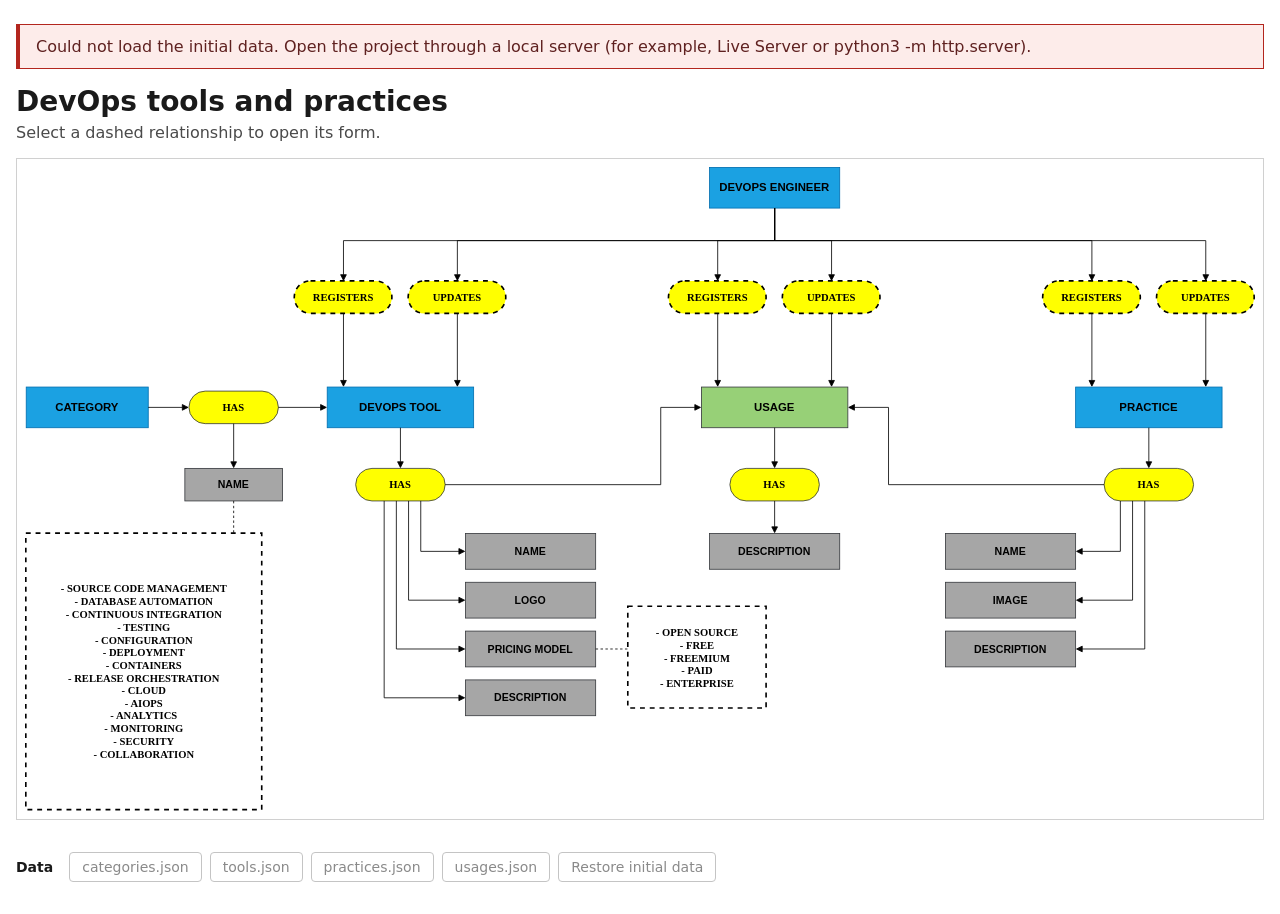
==== commit a74a0723: "feat(index): Update index.html and styles.css for new schema design" ====
--- a/index.html
+++ b/index.html
@@ -69,7 +69,7 @@
   <h1>DevOps tools and practices</h1>
   <p class="help">Select a dashed relationship to open its form.</p>
   <div class="schema">
-<svg xmlns="http://www.w3.org/2000/svg" style="background: #ffffff; background-color: var(--ge-adaptive-bg, #ffffff); color-scheme: light;" xmlns:xlink="http://www.w3.org/1999/xlink" version="1.1" width="1063px" height="660px" viewBox="0 0 1063 660" id="ge-svg-Xbc9oIbCzcCMfo9JmA-p"><style type="text/css">@supports (color: light-dark(#000, #fff)) { #ge-svg-Xbc9oIbCzcCMfo9JmA-p { --ge-adaptive-bg: light-dark(#ffffff, var(--ge-dark-color, #121212)); --ge-adaptive-fg: light-dark(#000000, var(--ge-light-color, #ffffff)); } }</style><defs/><rect fill="#ffffff" width="100%" height="100%" x="0" y="0" style="fill: var(--ge-adaptive-bg, #ffffff);"/><g><g data-cell-id="0"><g data-cell-id="1"><g data-cell-id="abGH0raaDX5eBm56nrqR-1"><g transform="translate(0.5,0.5)"><path d="M 394 33 L 404 33 Q 414 33 411.5 33 L 410.25 33 Q 409 33 413.44 33 L 417.88 33" fill="none" stroke="#000000" stroke-miterlimit="10" pointer-events="stroke" style="stroke: var(--ge-adaptive-fg, #000000);"/><path d="M 427.88 33 L 417.88 38 L 417.88 28 Z" fill="#000000" stroke="#000000" stroke-miterlimit="10" pointer-events="all" style="fill: var(--ge-adaptive-fg, #000000); stroke: var(--ge-adaptive-fg, #000000);"/></g></g><g data-cell-id="abGH0raaDX5eBm56nrqR-2"><g transform="translate(0.5,0.5)"><path d="M 312 48 L 394 48 L 394 18 L 312 18 L 312 48" fill="#00b0f0" stroke="#000000" stroke-miterlimit="10" pointer-events="all" style="fill: light-dark(rgb(0, 176, 240), rgb(0, 142, 197)); stroke: light-dark(rgb(0, 0, 0), rgb(237, 237, 237));"/></g><g><g><switch><foreignObject style="overflow: visible; text-align: left;" pointer-events="none" width="100%" height="100%" requiredFeatures="http://www.w3.org/TR/SVG11/feature#Extensibility"><div xmlns="http://www.w3.org/1999/xhtml" style="display: flex; align-items: unsafe center; justify-content: unsafe center; width: 82px; height: 1px; padding-top: 33px; margin-left: 312px;"><div style="box-sizing: border-box; font-size: 0; text-align: center; color: #000000; "><div style="display: inline-block; font-size: 12px; font-family: Helvetica; color: var(--ge-adaptive-fg, #000000); line-height: 1.2; pointer-events: all; font-weight: bold; white-space: normal; word-wrap: normal; ">CATEGORY</div></div></div></foreignObject><image x="312" y="26.5" width="82" height="17" xlink:href="[data-uri]"/></switch></g></g></g><g data-cell-id="abGH0raaDX5eBm56nrqR-8"><g transform="translate(0.5,0.5)"><path d="M 509 33 L 519 33 Q 529 33 526.5 33 L 525.25 33 Q 524 33 528.44 33 L 532.88 33" fill="none" stroke="#000000" stroke-miterlimit="10" pointer-events="stroke" style="stroke: var(--ge-adaptive-fg, #000000);"/><path d="M 542.88 33 L 532.88 38 L 532.88 28 Z" fill="#000000" stroke="#000000" stroke-miterlimit="10" pointer-events="all" style="fill: var(--ge-adaptive-fg, #000000); stroke: var(--ge-adaptive-fg, #000000);"/></g></g><g data-cell-id="abGH0raaDX5eBm56nrqR-13"><g transform="translate(0.5,0.5)"><path d="M 469 48 L 469 58 Q 469 68 469.22 72.45 L 469.44 76.9" fill="none" stroke="#000000" stroke-miterlimit="10" pointer-events="stroke" style="stroke: var(--ge-adaptive-fg, #000000);"/><path d="M 469.94 86.88 L 464.45 77.15 L 474.44 76.65 Z" fill="#000000" stroke="#000000" stroke-miterlimit="10" pointer-events="all" style="fill: var(--ge-adaptive-fg, #000000); stroke: var(--ge-adaptive-fg, #000000);"/></g></g><g data-cell-id="abGH0raaDX5eBm56nrqR-3"><g transform="translate(0.5,0.5)"><path d="M 444 48 L 494 48 C 502.28 48 509 41.28 509 33 C 509 24.72 502.28 18 494 18 L 444 18 C 435.72 18 429 24.72 429 33 C 429 41.28 435.72 48 444 48" fill="#ffff00" stroke="#000000" stroke-miterlimit="10" pointer-events="all" style="fill: light-dark(rgb(255, 255, 0), rgb(50, 50, 0)); stroke: light-dark(rgb(0, 0, 0), rgb(237, 237, 237));"/></g><g><g><switch><foreignObject style="overflow: visible; text-align: left;" pointer-events="none" width="100%" height="100%" requiredFeatures="http://www.w3.org/TR/SVG11/feature#Extensibility"><div xmlns="http://www.w3.org/1999/xhtml" style="display: flex; align-items: unsafe center; justify-content: unsafe center; width: 80px; height: 1px; padding-top: 33px; margin-left: 429px;"><div style="box-sizing: border-box; font-size: 0; text-align: center; color: #000000; "><div style="display: inline-block; font-size: 12px; font-family: Helvetica; color: var(--ge-adaptive-fg, #000000); line-height: 1.2; pointer-events: all; font-weight: bold; white-space: normal; word-wrap: normal; "><span style="font-size: 11px; font-family: calibri; color: light-dark(rgb(0, 0, 0), rgb(237, 237, 237)); direction: ltr; letter-spacing: 0px; line-height: 120%; opacity: 1;">HAS<br /></span></div></div></div></foreignObject><image x="429" y="26.5" width="80" height="17" xlink:href="[data-uri]"/></switch></g></g></g><g data-cell-id="abGH0raaDX5eBm56nrqR-6"><g transform="translate(0.5,0.5)"><path d="M 544 48 L 626 48 L 626 18 L 544 18 L 544 48" fill="#00b0f0" stroke="#000000" stroke-miterlimit="10" pointer-events="all" style="fill: light-dark(rgb(0, 176, 240), rgb(0, 142, 197)); stroke: light-dark(rgb(0, 0, 0), rgb(237, 237, 237));"/></g><g><g><switch><foreignObject style="overflow: visible; text-align: left;" pointer-events="none" width="100%" height="100%" requiredFeatures="http://www.w3.org/TR/SVG11/feature#Extensibility"><div xmlns="http://www.w3.org/1999/xhtml" style="display: flex; align-items: unsafe center; justify-content: unsafe center; width: 82px; height: 1px; padding-top: 33px; margin-left: 544px;"><div style="box-sizing: border-box; font-size: 0; text-align: center; color: #000000; "><div style="display: inline-block; font-size: 12px; font-family: Helvetica; color: var(--ge-adaptive-fg, #000000); line-height: 1.2; pointer-events: all; font-weight: bold; white-space: normal; word-wrap: normal; ">DEVOPS TOOL</div></div></div></foreignObject><image x="544" y="19" width="82" height="32" xlink:href="[data-uri]"/></switch></g></g></g><g data-cell-id="abGH0raaDX5eBm56nrqR-15"><g transform="translate(0.5,0.5)"><path d="M 741 33 L 779.88 33" fill="none" stroke="#000000" stroke-miterlimit="10" pointer-events="stroke" style="stroke: var(--ge-adaptive-fg, #000000);"/><path d="M 789.88 33 L 779.88 38 L 779.88 28 Z" fill="#000000" stroke="#000000" stroke-miterlimit="10" pointer-events="all" style="fill: var(--ge-adaptive-fg, #000000); stroke: var(--ge-adaptive-fg, #000000);"/></g></g><g data-cell-id="abGH0raaDX5eBm56nrqR-61"><g transform="translate(0.5,0.5)"><path d="M 681 48 L 681 208 Q 681 218 691 218 L 743 218 Q 753 218 753 228 L 753 256.88" fill="none" stroke="#000000" stroke-miterlimit="10" pointer-events="stroke" style="stroke: var(--ge-adaptive-fg, #000000);"/><path d="M 753 266.88 L 748 256.88 L 758 256.88 Z" fill="#000000" stroke="#000000" stroke-miterlimit="10" pointer-events="all" style="fill: var(--ge-adaptive-fg, #000000); stroke: var(--ge-adaptive-fg, #000000);"/></g></g><g data-cell-id="abGH0raaDX5eBm56nrqR-9"><g transform="translate(0.5,0.5)"><path d="M 676 48 L 726 48 C 734.28 48 741 41.28 741 33 C 741 24.72 734.28 18 726 18 L 676 18 C 667.72 18 661 24.72 661 33 C 661 41.28 667.72 48 676 48" fill="#ffff00" stroke="#000000" stroke-miterlimit="10" pointer-events="all" style="fill: light-dark(rgb(255, 255, 0), rgb(50, 50, 0)); stroke: light-dark(rgb(0, 0, 0), rgb(237, 237, 237));"/></g><g><g><switch><foreignObject style="overflow: visible; text-align: left;" pointer-events="none" width="100%" height="100%" requiredFeatures="http://www.w3.org/TR/SVG11/feature#Extensibility"><div xmlns="http://www.w3.org/1999/xhtml" style="display: flex; align-items: unsafe center; justify-content: unsafe center; width: 80px; height: 1px; padding-top: 33px; margin-left: 661px;"><div style="box-sizing: border-box; font-size: 0; text-align: center; color: #000000; "><div style="display: inline-block; font-size: 12px; font-family: Helvetica; color: var(--ge-adaptive-fg, #000000); line-height: 1.2; pointer-events: all; font-weight: bold; white-space: normal; word-wrap: normal; "><span style="font-size: 11px; font-family: calibri; color: light-dark(rgb(0, 0, 0), rgb(237, 237, 237)); direction: ltr; letter-spacing: 0px; line-height: 120%; opacity: 1;">HAS<br /></span></div></div></div></foreignObject><image x="661" y="26.5" width="80" height="17" xlink:href="[data-uri]"/></switch></g></g></g><g data-cell-id="abGH0raaDX5eBm56nrqR-10"><g transform="translate(0.5,0.5)"><path d="M 626 33 L 636 33 Q 646 33 649.02 33.02 L 652.04 33.03" fill="none" stroke="#000000" stroke-miterlimit="10" pointer-events="stroke" style="stroke: var(--ge-adaptive-fg, #000000);"/><path d="M 662.04 33.08 L 652.02 38.03 L 652.07 28.03 Z" fill="#000000" stroke="#000000" stroke-miterlimit="10" pointer-events="all" style="fill: var(--ge-adaptive-fg, #000000); stroke: var(--ge-adaptive-fg, #000000);"/></g></g><g data-cell-id="abGH0raaDX5eBm56nrqR-11"><g transform="translate(0.5,0.5)"><path d="M 429 118 L 511 118 L 511 88 L 429 88 L 429 118" fill="#bfbfbf" stroke="#000000" stroke-miterlimit="10" pointer-events="all" style="fill: light-dark(rgb(191, 191, 191), rgb(73, 73, 73)); stroke: light-dark(rgb(0, 0, 0), rgb(237, 237, 237));"/></g><g><g><switch><foreignObject style="overflow: visible; text-align: left;" pointer-events="none" width="100%" height="100%" requiredFeatures="http://www.w3.org/TR/SVG11/feature#Extensibility"><div xmlns="http://www.w3.org/1999/xhtml" style="display: flex; align-items: unsafe center; justify-content: unsafe center; width: 82px; height: 1px; padding-top: 103px; margin-left: 429px;"><div style="box-sizing: border-box; font-size: 0; text-align: center; color: #000000; "><div style="display: inline-block; font-size: 12px; font-family: Helvetica; color: var(--ge-adaptive-fg, #000000); line-height: 1.2; pointer-events: all; font-weight: bold; white-space: normal; word-wrap: normal; ">NAME</div></div></div></foreignObject><image x="429" y="96.5" width="82" height="17" xlink:href="[data-uri]"/></switch></g></g></g><g data-cell-id="abGH0raaDX5eBm56nrqR-16"><g transform="translate(0.5,0.5)"><path d="M 791 48 L 873 48 L 873 18 L 791 18 L 791 48" fill="#bfbfbf" stroke="#000000" stroke-miterlimit="10" pointer-events="all" style="fill: light-dark(rgb(191, 191, 191), rgb(73, 73, 73)); stroke: light-dark(rgb(0, 0, 0), rgb(237, 237, 237));"/></g><g><g><switch><foreignObject style="overflow: visible; text-align: left;" pointer-events="none" width="100%" height="100%" requiredFeatures="http://www.w3.org/TR/SVG11/feature#Extensibility"><div xmlns="http://www.w3.org/1999/xhtml" style="display: flex; align-items: unsafe center; justify-content: unsafe center; width: 82px; height: 1px; padding-top: 33px; margin-left: 791px;"><div style="box-sizing: border-box; font-size: 0; text-align: center; color: #000000; "><div style="display: inline-block; font-size: 12px; font-family: Helvetica; color: var(--ge-adaptive-fg, #000000); line-height: 1.2; pointer-events: all; font-weight: bold; white-space: normal; word-wrap: normal; ">NAME</div></div></div></foreignObject><image x="791" y="26.5" width="82" height="17" xlink:href="[data-uri]"/></switch></g></g></g><g data-cell-id="abGH0raaDX5eBm56nrqR-17"><g transform="translate(0.5,0.5)"><path d="M 791 98 L 873 98 L 873 68 L 791 68 L 791 98" fill="#bfbfbf" stroke="#000000" stroke-miterlimit="10" pointer-events="all" style="fill: light-dark(rgb(191, 191, 191), rgb(73, 73, 73)); stroke: light-dark(rgb(0, 0, 0), rgb(237, 237, 237));"/></g><g><g><switch><foreignObject style="overflow: visible; text-align: left;" pointer-events="none" width="100%" height="100%" requiredFeatures="http://www.w3.org/TR/SVG11/feature#Extensibility"><div xmlns="http://www.w3.org/1999/xhtml" style="display: flex; align-items: unsafe center; justify-content: unsafe center; width: 82px; height: 1px; padding-top: 83px; margin-left: 791px;"><div style="box-sizing: border-box; font-size: 0; text-align: center; color: #000000; "><div style="display: inline-block; font-size: 12px; font-family: Helvetica; color: var(--ge-adaptive-fg, #000000); line-height: 1.2; pointer-events: all; font-weight: bold; white-space: normal; word-wrap: normal; ">LOGO</div></div></div></foreignObject><image x="791" y="76.5" width="82" height="17" xlink:href="[data-uri]"/></switch></g></g></g><g data-cell-id="abGH0raaDX5eBm56nrqR-20"><g transform="translate(0.5,0.5)"><path d="M 731 48 L 731 73.8 Q 731 83.8 741 83.79 L 778.98 83.76" fill="none" stroke="#000000" stroke-miterlimit="10" pointer-events="stroke" style="stroke: var(--ge-adaptive-fg, #000000);"/><path d="M 788.98 83.75 L 778.98 88.76 L 778.98 78.76 Z" fill="#000000" stroke="#000000" stroke-miterlimit="10" pointer-events="all" style="fill: var(--ge-adaptive-fg, #000000); stroke: var(--ge-adaptive-fg, #000000);"/></g></g><g data-cell-id="abGH0raaDX5eBm56nrqR-23"><g transform="translate(0.5,0.5)"><path d="M 791 158 L 873 158 L 873 128 L 791 128 L 791 158" fill="#bfbfbf" stroke="#000000" stroke-miterlimit="10" pointer-events="all" style="fill: light-dark(rgb(191, 191, 191), rgb(73, 73, 73)); stroke: light-dark(rgb(0, 0, 0), rgb(237, 237, 237));"/></g><g><g><switch><foreignObject style="overflow: visible; text-align: left;" pointer-events="none" width="100%" height="100%" requiredFeatures="http://www.w3.org/TR/SVG11/feature#Extensibility"><div xmlns="http://www.w3.org/1999/xhtml" style="display: flex; align-items: unsafe center; justify-content: unsafe center; width: 82px; height: 1px; padding-top: 143px; margin-left: 791px;"><div style="box-sizing: border-box; font-size: 0; text-align: center; color: #000000; "><div style="display: inline-block; font-size: 12px; font-family: Helvetica; color: var(--ge-adaptive-fg, #000000); line-height: 1.2; pointer-events: all; font-weight: bold; white-space: normal; word-wrap: normal; ">PRICING MODEL</div></div></div></foreignObject><image x="791" y="129" width="82" height="32" xlink:href="[data-uri]"/></switch></g></g></g><g data-cell-id="abGH0raaDX5eBm56nrqR-24"><g transform="translate(0.5,0.5)"><path d="M 721 48 L 721 128 Q 721 138 731 138 L 779.88 137.99" fill="none" stroke="#000000" stroke-miterlimit="10" pointer-events="stroke" style="stroke: var(--ge-adaptive-fg, #000000);"/><path d="M 789.88 137.99 L 779.88 142.99 L 779.88 132.99 Z" fill="#000000" stroke="#000000" stroke-miterlimit="10" pointer-events="all" style="fill: var(--ge-adaptive-fg, #000000); stroke: var(--ge-adaptive-fg, #000000);"/></g></g><g data-cell-id="abGH0raaDX5eBm56nrqR-25"><g transform="translate(0.5,0.5)"><path d="M 791 208 L 881 208 L 881 178 L 791 178 L 791 208" fill="#bfbfbf" stroke="#000000" stroke-miterlimit="10" pointer-events="all" style="fill: light-dark(rgb(191, 191, 191), rgb(73, 73, 73)); stroke: light-dark(rgb(0, 0, 0), rgb(237, 237, 237));"/></g><g><g><switch><foreignObject style="overflow: visible; text-align: left;" pointer-events="none" width="100%" height="100%" requiredFeatures="http://www.w3.org/TR/SVG11/feature#Extensibility"><div xmlns="http://www.w3.org/1999/xhtml" style="display: flex; align-items: unsafe center; justify-content: unsafe center; width: 90px; height: 1px; padding-top: 193px; margin-left: 791px;"><div style="box-sizing: border-box; font-size: 0; text-align: center; color: #000000; "><div style="display: inline-block; font-size: 12px; font-family: Helvetica; color: var(--ge-adaptive-fg, #000000); line-height: 1.2; pointer-events: all; font-weight: bold; white-space: normal; word-wrap: normal; ">DESCRIPTION</div></div></div></foreignObject><image x="791" y="186.5" width="90" height="17" xlink:href="[data-uri]"/></switch></g></g></g><g data-cell-id="abGH0raaDX5eBm56nrqR-26"><g transform="translate(0.5,0.5)"><path d="M 701 48 L 701 182.9 Q 701 192.9 711 192.9 L 778.89 192.91" fill="none" stroke="#000000" stroke-miterlimit="10" pointer-events="stroke" style="stroke: var(--ge-adaptive-fg, #000000);"/><path d="M 788.89 192.91 L 778.89 197.91 L 778.89 187.91 Z" fill="#000000" stroke="#000000" stroke-miterlimit="10" pointer-events="all" style="fill: var(--ge-adaptive-fg, #000000); stroke: var(--ge-adaptive-fg, #000000);"/></g></g><g data-cell-id="abGH0raaDX5eBm56nrqR-27"><g><path d="M 961 183 L 1061 183 L 1061 103 L 961 103 L 961 183" fill="#ffffff" stroke="#000000" stroke-width="2" stroke-miterlimit="10" stroke-dasharray="6 6" pointer-events="all" style="fill: light-dark(rgb(255, 255, 255), rgb(18, 18, 18)); stroke: var(--ge-adaptive-fg, #000000);"/></g><g><g><switch><foreignObject style="overflow: visible; text-align: left;" pointer-events="none" width="100%" height="100%" requiredFeatures="http://www.w3.org/TR/SVG11/feature#Extensibility"><div xmlns="http://www.w3.org/1999/xhtml" style="display: flex; align-items: unsafe center; justify-content: unsafe center; width: 98px; height: 1px; padding-top: 143px; margin-left: 962px;"><div style="box-sizing: border-box; font-size: 0; text-align: center; color: #000000; "><div style="display: inline-block; font-size: 12px; font-family: Helvetica; color: var(--ge-adaptive-fg, #000000); line-height: 1.2; pointer-events: all; font-weight: bold; white-space: normal; word-wrap: normal; "><span style="font-size: 12px; font-family: calibri; color: light-dark(rgb(0, 0, 0), rgb(237, 237, 237)); direction: ltr; letter-spacing: 0px; line-height: 120%; opacity: 1;">- OPEN SOURCE<br />- FREE<br />- FREEMIUM<br /></span><div><span style="font-size: 12px; font-family: calibri; color: light-dark(rgb(0, 0, 0), rgb(237, 237, 237)); direction: ltr; letter-spacing: 0px; line-height: 120%; opacity: 1;">- PAID</span></div><div><span style="font-size: 12px; font-family: calibri; color: light-dark(rgb(0, 0, 0), rgb(237, 237, 237)); direction: ltr; letter-spacing: 0px; line-height: 120%; opacity: 1;">- ENTERPRISE</span></div></div></div></div></foreignObject><image x="962" y="107.5" width="98" height="75" xlink:href="[data-uri]"/></switch></g></g></g><g data-cell-id="abGH0raaDX5eBm56nrqR-29"><g transform="translate(0.5,0.5)"><path d="M 961 143 L 872.51 143" fill="none" stroke="#000000" stroke-miterlimit="10" stroke-dasharray="3 3" pointer-events="stroke" style="stroke: var(--ge-adaptive-fg, #000000);"/></g></g><g data-cell-id="abGH0raaDX5eBm56nrqR-30"><g><path d="M 51 209 L 245 209 L 245 1 L 51 1 L 51 209" fill="#ffffff" stroke="#000000" stroke-width="2" stroke-miterlimit="10" stroke-dasharray="6 6" pointer-events="all" style="fill: light-dark(rgb(255, 255, 255), rgb(18, 18, 18)); stroke: var(--ge-adaptive-fg, #000000);"/></g><g><g><switch><foreignObject style="overflow: visible; text-align: left;" pointer-events="none" width="100%" height="100%" requiredFeatures="http://www.w3.org/TR/SVG11/feature#Extensibility"><div xmlns="http://www.w3.org/1999/xhtml" style="display: flex; align-items: unsafe center; justify-content: unsafe center; width: 192px; height: 1px; padding-top: 105px; margin-left: 52px;"><div style="box-sizing: border-box; font-size: 0; text-align: center; color: #000000; "><div style="display: inline-block; font-size: 12px; font-family: Helvetica; color: var(--ge-adaptive-fg, #000000); line-height: 1.2; pointer-events: all; font-weight: bold; white-space: normal; word-wrap: normal; "><span style="font-family: calibri;">- SOURCE CODE MANAGEMENT</span><div><span style="font-family: calibri;">- DATABASE AUTOMATION</span></div><div><span style="font-family: calibri;">- CONTINUOUS INTEGRATION</span></div><div><span style="font-family: calibri;">- TESTING</span></div><div><span style="font-family: calibri;">- CONFIGURATION</span></div><div><span style="font-family: calibri;">- DEPLOYMENT</span></div><div><span style="font-family: calibri;">- CONTAINERS</span></div><div><span style="font-family: calibri;">- RELEASE ORCHESTRATION</span></div><div><span style="font-family: calibri;">- CLOUD</span></div><div><span style="font-family: calibri;">- AIOPS</span></div><div><span style="font-family: calibri;">- ANALYTICS</span></div><div><span style="font-family: calibri;">- MONITORING</span></div><div><span style="font-family: calibri;">- SECURITY</span></div><div><span style="font-family: calibri;">- COLLABORATION</span></div></div></div></div></foreignObject><image x="52" y="4.5" width="192" height="205" xlink:href="[data-uri]"/></switch></g></g></g><g data-cell-id="abGH0raaDX5eBm56nrqR-31"><g transform="translate(0.5,0.5)"><path d="M 245 105 L 327 105 Q 337 105 347 105.05 L 430.48 105.49" fill="none" stroke="#000000" stroke-miterlimit="10" stroke-dasharray="3 3" pointer-events="stroke" style="stroke: var(--ge-adaptive-fg, #000000);"/></g></g><g data-cell-id="abGH0raaDX5eBm56nrqR-37"><g transform="translate(0.5,0.5)"><path d="M 754 473 L 782.88 473" fill="none" stroke="#000000" stroke-miterlimit="10" pointer-events="stroke" style="stroke: var(--ge-adaptive-fg, #000000);"/><path d="M 792.88 473 L 782.88 478 L 782.88 468 Z" fill="#000000" stroke="#000000" stroke-miterlimit="10" pointer-events="all" style="fill: var(--ge-adaptive-fg, #000000); stroke: var(--ge-adaptive-fg, #000000);"/></g></g><g data-cell-id="abGH0raaDX5eBm56nrqR-34"><g transform="translate(0.5,0.5)"><path d="M 672 488 L 754 488 L 754 458 L 672 458 L 672 488" fill="#00b0f0" stroke="#000000" stroke-miterlimit="10" pointer-events="all" style="fill: light-dark(rgb(0, 176, 240), rgb(0, 142, 197)); stroke: light-dark(rgb(0, 0, 0), rgb(237, 237, 237));"/></g><g><g><switch><foreignObject style="overflow: visible; text-align: left;" pointer-events="none" width="100%" height="100%" requiredFeatures="http://www.w3.org/TR/SVG11/feature#Extensibility"><div xmlns="http://www.w3.org/1999/xhtml" style="display: flex; align-items: unsafe center; justify-content: unsafe center; width: 82px; height: 1px; padding-top: 473px; margin-left: 672px;"><div style="box-sizing: border-box; font-size: 0; text-align: center; color: #000000; "><div style="display: inline-block; font-size: 12px; font-family: Helvetica; color: var(--ge-adaptive-fg, #000000); line-height: 1.2; pointer-events: all; font-weight: bold; white-space: normal; word-wrap: normal; ">PRACTICE</div></div></div></foreignObject><image x="672" y="466.5" width="82" height="17" xlink:href="[data-uri]"/></switch></g></g></g><g data-cell-id="abGH0raaDX5eBm56nrqR-45"><g transform="translate(0.5,0.5)"><path d="M 129.5 616 L 129.5 592.5 Q 129.5 582.5 136.25 582.5 L 139.63 582.5 Q 143 582.5 143 572.5 L 143 559.12" fill="none" stroke="#000000" stroke-miterlimit="10" pointer-events="stroke" style="stroke: var(--ge-adaptive-fg, #000000);"/><path d="M 143 549.12 L 148 559.12 L 138 559.12 Z" fill="#000000" stroke="#000000" stroke-miterlimit="10" pointer-events="all" style="fill: var(--ge-adaptive-fg, #000000); stroke: var(--ge-adaptive-fg, #000000);"/></g></g><g data-cell-id="abGH0raaDX5eBm56nrqR-70"><g transform="translate(0.5,0.5)"><path d="M 161 628 L 331 628 Q 341 628 341 618 L 341 559.12" fill="none" stroke="#000000" stroke-miterlimit="10" pointer-events="stroke" style="stroke: var(--ge-adaptive-fg, #000000);"/><path d="M 341 549.12 L 346 559.12 L 336 559.12 Z" fill="#000000" stroke="#000000" stroke-miterlimit="10" pointer-events="all" style="fill: var(--ge-adaptive-fg, #000000); stroke: var(--ge-adaptive-fg, #000000);"/></g></g><g data-cell-id="abGH0raaDX5eBm56nrqR-71"><g transform="translate(0.5,0.5)"><path d="M 141 616 L 141 607 Q 141 598 151 598 L 232 598 Q 242 598 242 588 L 242 559.12" fill="none" stroke="#000000" stroke-miterlimit="10" pointer-events="stroke" style="stroke: var(--ge-adaptive-fg, #000000);"/><path d="M 242 549.12 L 247 559.12 L 237 559.12 Z" fill="#000000" stroke="#000000" stroke-miterlimit="10" pointer-events="all" style="fill: var(--ge-adaptive-fg, #000000); stroke: var(--ge-adaptive-fg, #000000);"/></g></g><g data-cell-id="abGH0raaDX5eBm56nrqR-35"><g transform="translate(0.5,0.5)"><path d="M 69 658 L 161 658 L 161 616 L 69 616 L 69 658" fill="#00b0f0" stroke="#000000" stroke-miterlimit="10" pointer-events="all" style="fill: light-dark(rgb(0, 176, 240), rgb(0, 142, 197)); stroke: light-dark(rgb(0, 0, 0), rgb(237, 237, 237));"/></g><g><g><switch><foreignObject style="overflow: visible; text-align: left;" pointer-events="none" width="100%" height="100%" requiredFeatures="http://www.w3.org/TR/SVG11/feature#Extensibility"><div xmlns="http://www.w3.org/1999/xhtml" style="display: flex; align-items: unsafe center; justify-content: unsafe center; width: 92px; height: 1px; padding-top: 637px; margin-left: 69px;"><div style="box-sizing: border-box; font-size: 0; text-align: center; color: #000000; "><div style="display: inline-block; font-size: 12px; font-family: Helvetica; color: var(--ge-adaptive-fg, #000000); line-height: 1.2; pointer-events: all; font-weight: bold; white-space: normal; word-wrap: normal; ">DEVOPS ENGINEER</div></div></div></foreignObject><image x="69" y="623" width="92" height="32" xlink:href="[data-uri]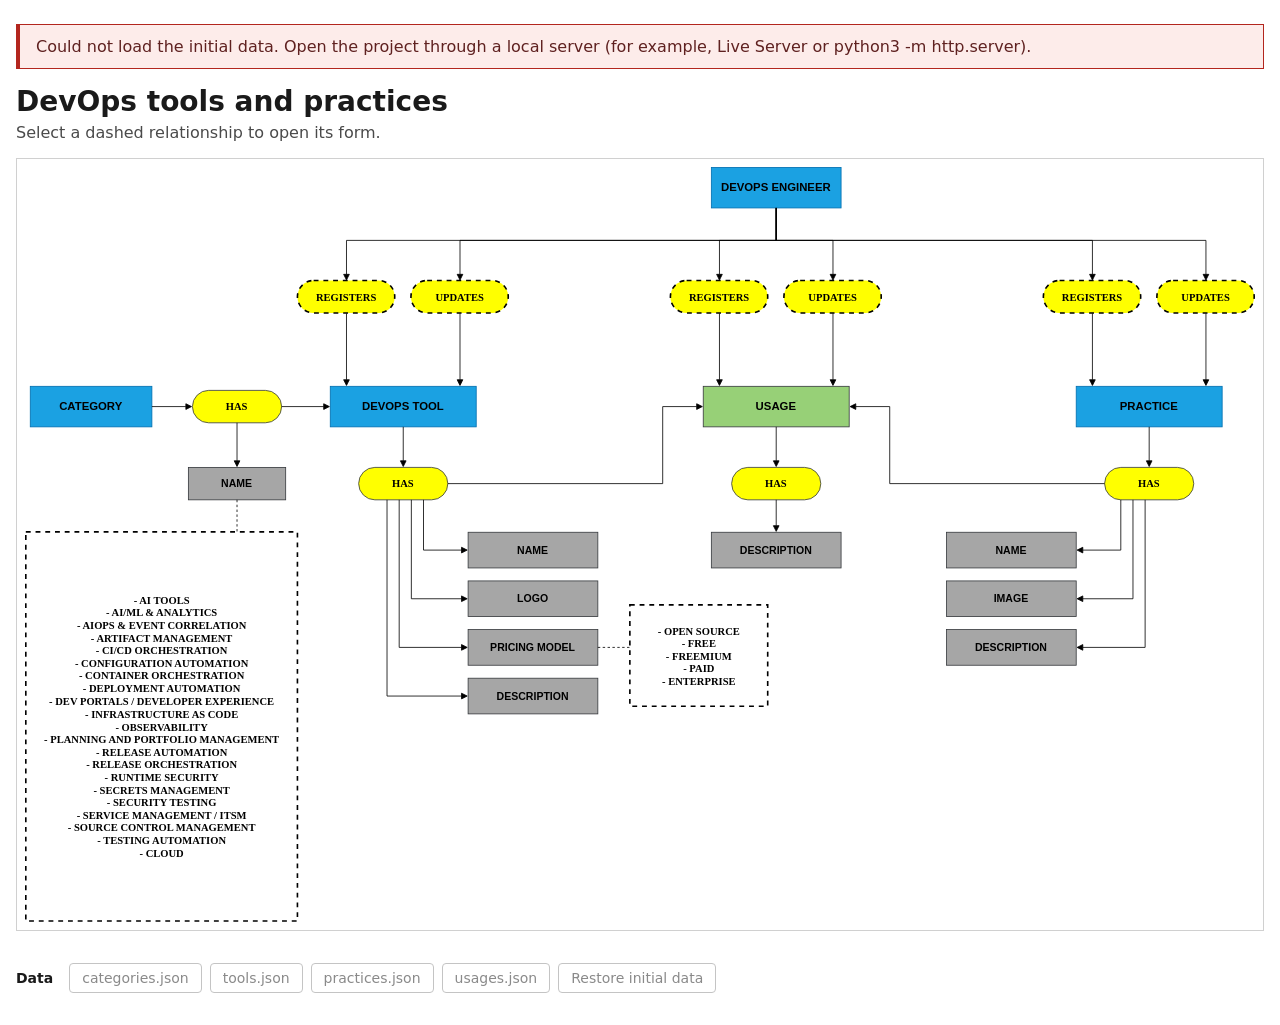
==== commit 56aa6836: "feat(index): esquema con las 21 categorías de Digital.ai" ====
--- a/index.html
+++ b/index.html
@@ -69,7 +69,10 @@
   <h1>DevOps tools and practices</h1>
   <p class="help">Select a dashed relationship to open its form.</p>
   <div class="schema">
-<svg xmlns="http://www.w3.org/2000/svg" style="background: #ffffff; background-color: var(--ge-adaptive-bg, #ffffff); color-scheme: light;" xmlns:xlink="http://www.w3.org/1999/xlink" version="1.1" width="1512px" height="792px" viewBox="0 0 1512 792" id="ge-svg-6lbGyS6OR0pmpPI0iGxs"><style type="text/css">@supports (color: light-dark(#000, #fff)) { #ge-svg-6lbGyS6OR0pmpPI0iGxs { --ge-adaptive-bg: light-dark(#ffffff, var(--ge-dark-color, #121212)); } }</style><defs/><rect fill="#ffffff" width="100%" height="100%" x="0" y="0" style="fill: var(--ge-adaptive-bg, #ffffff);"/><g><g data-cell-id="0"><g data-cell-id="1"><g data-cell-id="eng"><g transform="translate(0.5,0.5)"><rect x="841" y="0" width="160" height="50" fill="#1ba1e2" stroke="#006eaf" pointer-events="all" style="fill: light-dark(rgb(27, 161, 226), rgb(25, 140, 196)); stroke: light-dark(rgb(0, 110, 175), rgb(81, 175, 231));"/></g><g><g><switch><foreignObject style="overflow: visible; text-align: left;" pointer-events="none" width="100%" height="100%" requiredFeatures="http://www.w3.org/TR/SVG11/feature#Extensibility"><div xmlns="http://www.w3.org/1999/xhtml" style="display: flex; align-items: unsafe center; justify-content: unsafe center; width: 158px; height: 1px; padding-top: 25px; margin-left: 842px;"><div style="box-sizing: border-box; font-size: 0; text-align: center; color: #000000; "><div style="display: inline-block; font-size: 14px; font-family: Helvetica; color: light-dark(#000000, #ededed); line-height: 1.2; pointer-events: all; font-weight: bold; white-space: normal; word-wrap: normal; ">DEVOPS ENGINEER</div></div></div></foreignObject><image x="842" y="17" width="158" height="20.5" xlink:href="[data-uri]"/></switch></g></g></g><g data-cell-id="regT"><a href="register-tool.html" aria-label="Register DevOps tool"><g><rect x="331" y="140" width="120" height="40" rx="20" ry="20" fill="#ffff00" stroke="#000000" stroke-width="2" stroke-dasharray="6 6" pointer-events="all" style="fill: light-dark(rgb(255, 255, 0), rgb(50, 50, 0)); stroke: light-dark(rgb(0, 0, 0), rgb(237, 237, 237));"/></g><rect class="focus-ring" x="326" y="135" width="130" height="50" rx="25"/></a><g class="oval-label" aria-hidden="true"><g><switch><foreignObject style="overflow: visible; text-align: left;" pointer-events="none" width="100%" height="100%" requiredFeatures="http://www.w3.org/TR/SVG11/feature#Extensibility"><div xmlns="http://www.w3.org/1999/xhtml" style="display: flex; align-items: unsafe center; justify-content: unsafe center; width: 118px; height: 1px; padding-top: 160px; margin-left: 332px;"><div style="box-sizing: border-box; font-size: 0; text-align: center; color: #000000; "><div style="display: inline-block; font-size: 13px; font-family: 'Times New Roman'; color: light-dark(#000000, #ededed); line-height: 1.2; pointer-events: all; font-weight: bold; white-space: normal; word-wrap: normal; ">REGISTERS</div></div></div></foreignObject><image x="332" y="152.5" width="118" height="19.25" xlink:href="[data-uri]"/></switch></g></g></g><g data-cell-id="updT"><a href="update-tool.html" aria-label="Update DevOps tool"><g><rect x="471" y="140" width="120" height="40" rx="20" ry="20" fill="#ffff00" stroke="#000000" stroke-width="2" stroke-dasharray="6 6" pointer-events="all" style="fill: light-dark(rgb(255, 255, 0), rgb(50, 50, 0)); stroke: light-dark(rgb(0, 0, 0), rgb(237, 237, 237));"/></g><rect class="focus-ring" x="466" y="135" width="130" height="50" rx="25"/></a><g class="oval-label" aria-hidden="true"><g><switch><foreignObject style="overflow: visible; text-align: left;" pointer-events="none" width="100%" height="100%" requiredFeatures="http://www.w3.org/TR/SVG11/feature#Extensibility"><div xmlns="http://www.w3.org/1999/xhtml" style="display: flex; align-items: unsafe center; justify-content: unsafe center; width: 118px; height: 1px; padding-top: 160px; margin-left: 472px;"><div style="box-sizing: border-box; font-size: 0; text-align: center; color: #000000; "><div style="display: inline-block; font-size: 13px; font-family: 'Times New Roman'; color: light-dark(#000000, #ededed); line-height: 1.2; pointer-events: all; font-weight: bold; white-space: normal; word-wrap: normal; ">UPDATES</div></div></div></foreignObject><image x="472" y="152.5" width="118" height="19.25" xlink:href="[data-uri]"/></switch></g></g></g><g data-cell-id="regU"><a href="register-usage.html" aria-label="Register usage"><g><rect x="791" y="140" width="120" height="40" rx="20" ry="20" fill="#ffff00" stroke="#000000" stroke-width="2" stroke-dasharray="6 6" pointer-events="all" style="fill: light-dark(rgb(255, 255, 0), rgb(50, 50, 0)); stroke: light-dark(rgb(0, 0, 0), rgb(237, 237, 237));"/></g><rect class="focus-ring" x="786" y="135" width="130" height="50" rx="25"/></a><g class="oval-label" aria-hidden="true"><g><switch><foreignObject style="overflow: visible; text-align: left;" pointer-events="none" width="100%" height="100%" requiredFeatures="http://www.w3.org/TR/SVG11/feature#Extensibility"><div xmlns="http://www.w3.org/1999/xhtml" style="display: flex; align-items: unsafe center; justify-content: unsafe center; width: 118px; height: 1px; padding-top: 160px; margin-left: 792px;"><div style="box-sizing: border-box; font-size: 0; text-align: center; color: #000000; "><div style="display: inline-block; font-size: 13px; font-family: 'Times New Roman'; color: light-dark(#000000, #ededed); line-height: 1.2; pointer-events: all; font-weight: bold; white-space: normal; word-wrap: normal; ">REGISTERS</div></div></div></foreignObject><image x="792" y="152.5" width="118" height="19.25" xlink:href="[data-uri]"/></switch></g></g></g><g data-cell-id="updU"><a href="update-usage.html" aria-label="Update usage"><g><rect x="931" y="140" width="120" height="40" rx="20" ry="20" fill="#ffff00" stroke="#000000" stroke-width="2" stroke-dasharray="6 6" pointer-events="all" style="fill: light-dark(rgb(255, 255, 0), rgb(50, 50, 0)); stroke: light-dark(rgb(0, 0, 0), rgb(237, 237, 237));"/></g><rect class="focus-ring" x="926" y="135" width="130" height="50" rx="25"/></a><g class="oval-label" aria-hidden="true"><g><switch><foreignObject style="overflow: visible; text-align: left;" pointer-events="none" width="100%" height="100%" requiredFeatures="http://www.w3.org/TR/SVG11/feature#Extensibility"><div xmlns="http://www.w3.org/1999/xhtml" style="display: flex; align-items: unsafe center; justify-content: unsafe center; width: 118px; height: 1px; padding-top: 160px; margin-left: 932px;"><div style="box-sizing: border-box; font-size: 0; text-align: center; color: #000000; "><div style="display: inline-block; font-size: 13px; font-family: 'Times New Roman'; color: light-dark(#000000, #ededed); line-height: 1.2; pointer-events: all; font-weight: bold; white-space: normal; word-wrap: normal; ">UPDATES</div></div></div></foreignObject><image x="932" y="152.5" width="118" height="19.25" xlink:href="[data-uri]"/></switch></g></g></g><g data-cell-id="regP"><a href="register-practice.html" aria-label="Register practice"><g><rect x="1251" y="140" width="120" height="40" rx="20" ry="20" fill="#ffff00" stroke="#000000" stroke-width="2" stroke-dasharray="6 6" pointer-events="all" style="fill: light-dark(rgb(255, 255, 0), rgb(50, 50, 0)); stroke: light-dark(rgb(0, 0, 0), rgb(237, 237, 237));"/></g><rect class="focus-ring" x="1246" y="135" width="130" height="50" rx="25"/></a><g class="oval-label" aria-hidden="true"><g><switch><foreignObject style="overflow: visible; text-align: left;" pointer-events="none" width="100%" height="100%" requiredFeatures="http://www.w3.org/TR/SVG11/feature#Extensibility"><div xmlns="http://www.w3.org/1999/xhtml" style="display: flex; align-items: unsafe center; justify-content: unsafe center; width: 118px; height: 1px; padding-top: 160px; margin-left: 1252px;"><div style="box-sizing: border-box; font-size: 0; text-align: center; color: #000000; "><div style="display: inline-block; font-size: 13px; font-family: 'Times New Roman'; color: light-dark(#000000, #ededed); line-height: 1.2; pointer-events: all; font-weight: bold; white-space: normal; word-wrap: normal; ">REGISTERS</div></div></div></foreignObject><image x="1252" y="152.5" width="118" height="19.25" xlink:href="[data-uri]"/></switch></g></g></g><g data-cell-id="updP"><a href="update-practice.html" aria-label="Update practice"><g><rect x="1391" y="140" width="120" height="40" rx="20" ry="20" fill="#ffff00" stroke="#000000" stroke-width="2" stroke-dasharray="6 6" pointer-events="all" style="fill: light-dark(rgb(255, 255, 0), rgb(50, 50, 0)); stroke: light-dark(rgb(0, 0, 0), rgb(237, 237, 237));"/></g><rect class="focus-ring" x="1386" y="135" width="130" height="50" rx="25"/></a><g class="oval-label" aria-hidden="true"><g><switch><foreignObject style="overflow: visible; text-align: left;" pointer-events="none" width="100%" height="100%" requiredFeatures="http://www.w3.org/TR/SVG11/feature#Extensibility"><div xmlns="http://www.w3.org/1999/xhtml" style="display: flex; align-items: unsafe center; justify-content: unsafe center; width: 118px; height: 1px; padding-top: 160px; margin-left: 1392px;"><div style="box-sizing: border-box; font-size: 0; text-align: center; color: #000000; "><div style="display: inline-block; font-size: 13px; font-family: 'Times New Roman'; color: light-dark(#000000, #ededed); line-height: 1.2; pointer-events: all; font-weight: bold; white-space: normal; word-wrap: normal; ">UPDATES</div></div></div></foreignObject><image x="1392" y="152.5" width="118" height="19.25" xlink:href="[data-uri]"/></switch></g></g></g><g data-cell-id="tool"><g transform="translate(0.5,0.5)"><rect x="371" y="270" width="180" height="50" fill="#1ba1e2" stroke="#006eaf" pointer-events="all" style="fill: light-dark(rgb(27, 161, 226), rgb(25, 140, 196)); stroke: light-dark(rgb(0, 110, 175), rgb(81, 175, 231));"/></g><g><g><switch><foreignObject style="overflow: visible; text-align: left;" pointer-events="none" width="100%" height="100%" requiredFeatures="http://www.w3.org/TR/SVG11/feature#Extensibility"><div xmlns="http://www.w3.org/1999/xhtml" style="display: flex; align-items: unsafe center; justify-content: unsafe center; width: 178px; height: 1px; padding-top: 295px; margin-left: 372px;"><div style="box-sizing: border-box; font-size: 0; text-align: center; color: #000000; "><div style="display: inline-block; font-size: 14px; font-family: Helvetica; color: light-dark(#000000, #ededed); line-height: 1.2; pointer-events: all; font-weight: bold; white-space: normal; word-wrap: normal; ">DEVOPS TOOL</div></div></div></foreignObject><image x="372" y="287" width="178" height="20.5" xlink:href="[data-uri]"/></switch></g></g></g><g data-cell-id="usage"><g transform="translate(0.5,0.5)"><rect x="831" y="270" width="180" height="50" fill="#97d077" stroke="#36393d" pointer-events="all" style="fill: light-dark(rgb(151, 208, 119), rgb(41, 90, 13)); stroke: light-dark(rgb(54, 57, 61), rgb(186, 189, 192));"/></g><g><g><switch><foreignObject style="overflow: visible; text-align: left;" pointer-events="none" width="100%" height="100%" requiredFeatures="http://www.w3.org/TR/SVG11/feature#Extensibility"><div xmlns="http://www.w3.org/1999/xhtml" style="display: flex; align-items: unsafe center; justify-content: unsafe center; width: 178px; height: 1px; padding-top: 295px; margin-left: 832px;"><div style="box-sizing: border-box; font-size: 0; text-align: center; color: #000000; "><div style="display: inline-block; font-size: 14px; font-family: Helvetica; color: light-dark(#000000, #ededed); line-height: 1.2; pointer-events: all; font-weight: bold; white-space: normal; word-wrap: normal; ">USAGE</div></div></div></foreignObject><image x="832" y="287" width="178" height="20.5" xlink:href="[data-uri]"/></switch></g></g></g><g data-cell-id="practice"><g transform="translate(0.5,0.5)"><rect x="1291" y="270" width="180" height="50" fill="#1ba1e2" stroke="#006eaf" pointer-events="all" style="fill: light-dark(rgb(27, 161, 226), rgb(25, 140, 196)); stroke: light-dark(rgb(0, 110, 175), rgb(81, 175, 231));"/></g><g><g><switch><foreignObject style="overflow: visible; text-align: left;" pointer-events="none" width="100%" height="100%" requiredFeatures="http://www.w3.org/TR/SVG11/feature#Extensibility"><div xmlns="http://www.w3.org/1999/xhtml" style="display: flex; align-items: unsafe center; justify-content: unsafe center; width: 178px; height: 1px; padding-top: 295px; margin-left: 1292px;"><div style="box-sizing: border-box; font-size: 0; text-align: center; color: #000000; "><div style="display: inline-block; font-size: 14px; font-family: Helvetica; color: light-dark(#000000, #ededed); line-height: 1.2; pointer-events: all; font-weight: bold; white-space: normal; word-wrap: normal; ">PRACTICE</div></div></div></foreignObject><image x="1292" y="287" width="178" height="20.5" xlink:href="[data-uri]"/></switch></g></g></g><g data-cell-id="category"><g transform="translate(0.5,0.5)"><rect x="1" y="270" width="150" height="50" fill="#1ba1e2" stroke="#006eaf" pointer-events="all" style="fill: light-dark(rgb(27, 161, 226), rgb(25, 140, 196)); stroke: light-dark(rgb(0, 110, 175), rgb(81, 175, 231));"/></g><g><g><switch><foreignObject style="overflow: visible; text-align: left;" pointer-events="none" width="100%" height="100%" requiredFeatures="http://www.w3.org/TR/SVG11/feature#Extensibility"><div xmlns="http://www.w3.org/1999/xhtml" style="display: flex; align-items: unsafe center; justify-content: unsafe center; width: 148px; height: 1px; padding-top: 295px; margin-left: 2px;"><div style="box-sizing: border-box; font-size: 0; text-align: center; color: #000000; "><div style="display: inline-block; font-size: 14px; font-family: Helvetica; color: light-dark(#000000, #ededed); line-height: 1.2; pointer-events: all; font-weight: bold; white-space: normal; word-wrap: normal; ">CATEGORY</div></div></div></foreignObject><image x="2" y="287" width="148" height="20.5" xlink:href="[data-uri]"/></switch></g></g></g><g data-cell-id="hasC"><g transform="translate(0.5,0.5)"><rect x="201" y="275" width="110" height="40" rx="20" ry="20" fill="#ffff00" stroke="#36393d" pointer-events="all" style="fill: light-dark(rgb(255, 255, 0), rgb(50, 50, 0)); stroke: light-dark(rgb(54, 57, 61), rgb(186, 189, 192));"/></g><g><g><switch><foreignObject style="overflow: visible; text-align: left;" pointer-events="none" width="100%" height="100%" requiredFeatures="http://www.w3.org/TR/SVG11/feature#Extensibility"><div xmlns="http://www.w3.org/1999/xhtml" style="display: flex; align-items: unsafe center; justify-content: unsafe center; width: 108px; height: 1px; padding-top: 295px; margin-left: 202px;"><div style="box-sizing: border-box; font-size: 0; text-align: center; color: #000000; "><div style="display: inline-block; font-size: 13px; font-family: 'Times New Roman'; color: light-dark(#000000, #ededed); line-height: 1.2; pointer-events: all; font-weight: bold; white-space: normal; word-wrap: normal; ">HAS</div></div></div></foreignObject><image x="202" y="287.5" width="108" height="19.25" xlink:href="[data-uri]"/></switch></g></g></g><g data-cell-id="catname"><g transform="translate(0.5,0.5)"><rect x="196" y="370" width="120" height="40" fill="#a6a6a6" stroke="#36393d" pointer-events="all" style="fill: light-dark(rgb(166, 166, 166), rgb(94, 94, 94)); stroke: light-dark(rgb(54, 57, 61), rgb(186, 189, 192));"/></g><g><g><switch><foreignObject style="overflow: visible; text-align: left;" pointer-events="none" width="100%" height="100%" requiredFeatures="http://www.w3.org/TR/SVG11/feature#Extensibility"><div xmlns="http://www.w3.org/1999/xhtml" style="display: flex; align-items: unsafe center; justify-content: unsafe center; width: 118px; height: 1px; padding-top: 390px; margin-left: 197px;"><div style="box-sizing: border-box; font-size: 0; text-align: center; color: #000000; "><div style="display: inline-block; font-size: 13px; font-family: Helvetica; color: light-dark(#000000, #ededed); line-height: 1.2; pointer-events: all; font-weight: bold; white-space: normal; word-wrap: normal; ">NAME</div></div></div></foreignObject><image x="197" y="382.5" width="118" height="19.25" xlink:href="[data-uri]"/></switch></g></g></g><g data-cell-id="catnote"><g><rect x="1" y="450" width="290" height="340" fill="none" stroke="#000000" stroke-width="2" stroke-dasharray="6 6" pointer-events="all" style="stroke: light-dark(rgb(0, 0, 0), rgb(237, 237, 237));"/></g><g><g><switch><foreignObject style="overflow: visible; text-align: left;" pointer-events="none" width="100%" height="100%" requiredFeatures="http://www.w3.org/TR/SVG11/feature#Extensibility"><div xmlns="http://www.w3.org/1999/xhtml" style="display: flex; align-items: unsafe center; justify-content: unsafe center; width: 288px; height: 1px; padding-top: 620px; margin-left: 2px;"><div style="box-sizing: border-box; font-size: 0; text-align: center; color: #000000; "><div style="display: inline-block; font-size: 13px; font-family: 'Times New Roman'; color: light-dark(#000000, #ededed); line-height: 1.2; pointer-events: all; font-weight: bold; white-space: normal; word-wrap: normal; ">- SOURCE CODE MANAGEMENT<br />- DATABASE AUTOMATION<br />- CONTINUOUS INTEGRATION<br />- TESTING<br />- CONFIGURATION<br />- DEPLOYMENT<br />- CONTAINERS<br />- RELEASE ORCHESTRATION<br />- CLOUD<br />- AIOPS<br />- ANALYTICS<br />- MONITORING<br />- SECURITY<br />- COLLABORATION</div></div></div></foreignObject><image x="2" y="511.5" width="288" height="221.25" xlink:href="[data-uri]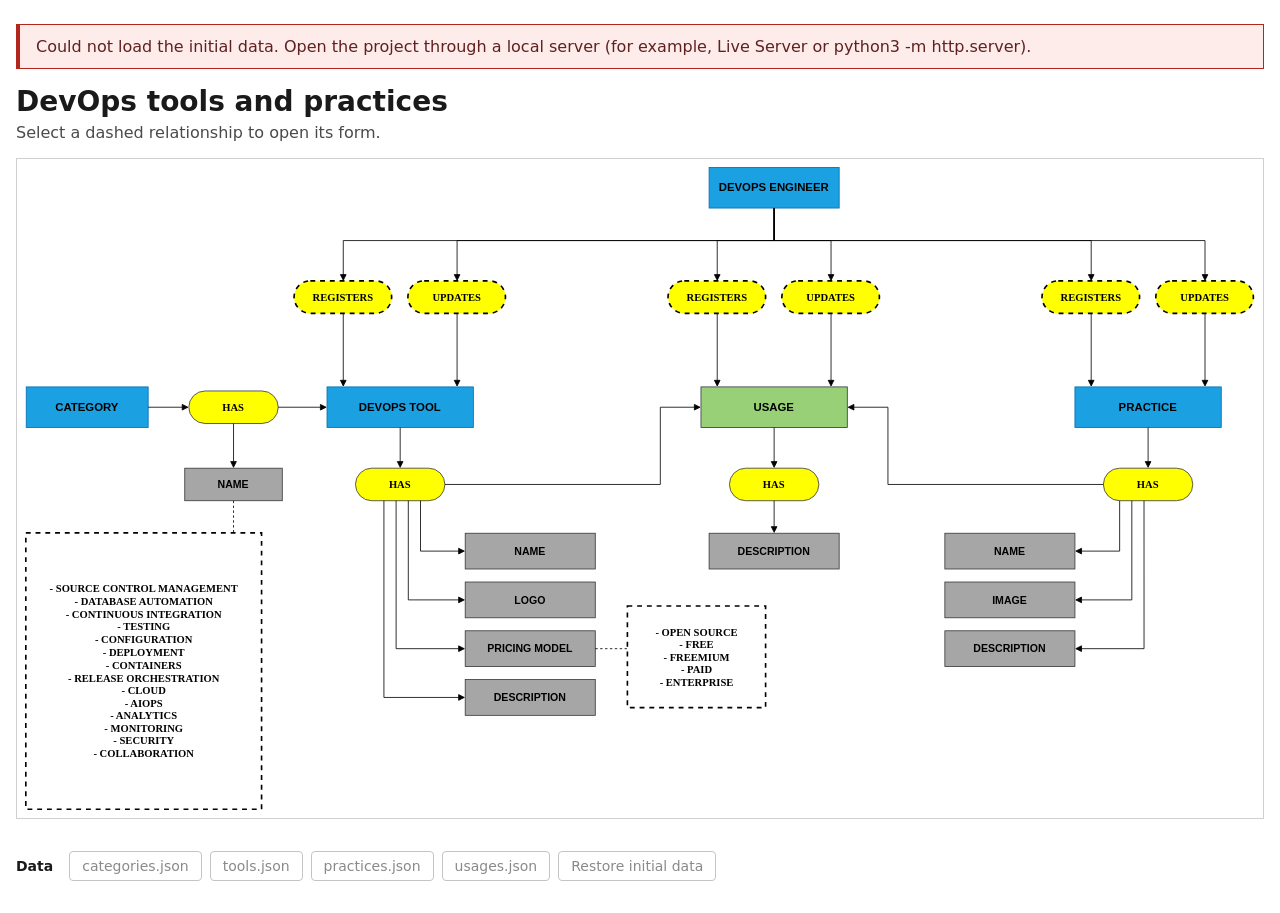
==== commit abef4aa8: "fix(data): 14 categorías del curso y 97 herramientas de las diapositivas" ====
--- a/index.html
+++ b/index.html
@@ -69,10 +69,7 @@
   <h1>DevOps tools and practices</h1>
   <p class="help">Select a dashed relationship to open its form.</p>
   <div class="schema">
-<?xml version="1.0" encoding="UTF-8"?>
-<!-- Do not edit this file with editors other than draw.io -->
-<!DOCTYPE svg PUBLIC "-//W3C//DTD SVG 1.1//EN" "http://www.w3.org/Graphics/SVG/1.1/DTD/svg11.dtd">
-<svg xmlns="http://www.w3.org/2000/svg" style="background: #ffffff; background-color: var(--ge-adaptive-bg, #ffffff); color-scheme: light;" xmlns:xlink="http://www.w3.org/1999/xlink" version="1.1" width="1517px" height="932px" viewBox="0 0 1517 932" id="ge-svg-dwxpznpVddq4FZFV-1z5"><style type="text/css">@supports (color: light-dark(#000, #fff)) { #ge-svg-dwxpznpVddq4FZFV-1z5 { --ge-adaptive-bg: light-dark(#ffffff, var(--ge-dark-color, #121212)); } }</style><defs/><rect fill="#ffffff" width="100%" height="100%" x="0" y="0" style="fill: var(--ge-adaptive-bg, #ffffff);"/><g><g data-cell-id="0"><g data-cell-id="1"><g data-cell-id="eng"><g transform="translate(0.5,0.5)"><rect x="846" y="0" width="160" height="50" fill="#1ba1e2" stroke="#006eaf" pointer-events="all" style="fill: light-dark(rgb(27, 161, 226), rgb(25, 140, 196)); stroke: light-dark(rgb(0, 110, 175), rgb(81, 175, 231));"/></g><g><g><switch><foreignObject style="overflow: visible; text-align: left;" pointer-events="none" width="100%" height="100%" requiredFeatures="http://www.w3.org/TR/SVG11/feature#Extensibility"><div xmlns="http://www.w3.org/1999/xhtml" style="display: flex; align-items: unsafe center; justify-content: unsafe center; width: 158px; height: 1px; padding-top: 25px; margin-left: 847px;"><div style="box-sizing: border-box; font-size: 0; text-align: center; color: #000000; "><div style="display: inline-block; font-size: 14px; font-family: Helvetica; color: light-dark(#000000, #ededed); line-height: 1.2; pointer-events: all; font-weight: bold; white-space: normal; word-wrap: normal; ">DEVOPS ENGINEER</div></div></div></foreignObject><image x="847" y="17" width="158" height="20.5" xlink:href="[data-uri]"/></switch></g></g></g><g data-cell-id="regT"><a href="register-tool.html" aria-label="Register DevOps tool"><g><rect x="336" y="140" width="120" height="40" rx="20" ry="20" fill="#ffff00" stroke="#000000" stroke-width="2" stroke-dasharray="6 6" pointer-events="all" style="fill: light-dark(rgb(255, 255, 0), rgb(50, 50, 0)); stroke: light-dark(rgb(0, 0, 0), rgb(237, 237, 237));"/></g><rect class="focus-ring" x="331" y="135" width="130" height="50" rx="25"/></a><g class="oval-label" aria-hidden="true"><g><g><switch><foreignObject style="overflow: visible; text-align: left;" pointer-events="none" width="100%" height="100%" requiredFeatures="http://www.w3.org/TR/SVG11/feature#Extensibility"><div xmlns="http://www.w3.org/1999/xhtml" style="display: flex; align-items: unsafe center; justify-content: unsafe center; width: 118px; height: 1px; padding-top: 160px; margin-left: 337px;"><div style="box-sizing: border-box; font-size: 0; text-align: center; color: #000000; "><div style="display: inline-block; font-size: 13px; font-family: 'Times New Roman'; color: light-dark(#000000, #ededed); line-height: 1.2; pointer-events: all; font-weight: bold; white-space: normal; word-wrap: normal; ">REGISTERS</div></div></div></foreignObject><image x="337" y="152.5" width="118" height="19.25" xlink:href="[data-uri]"/></switch></g></g></g></g><g data-cell-id="updT"><a href="update-tool.html" aria-label="Update DevOps tool"><g><rect x="476" y="140" width="120" height="40" rx="20" ry="20" fill="#ffff00" stroke="#000000" stroke-width="2" stroke-dasharray="6 6" pointer-events="all" style="fill: light-dark(rgb(255, 255, 0), rgb(50, 50, 0)); stroke: light-dark(rgb(0, 0, 0), rgb(237, 237, 237));"/></g><rect class="focus-ring" x="471" y="135" width="130" height="50" rx="25"/></a><g class="oval-label" aria-hidden="true"><g><g><switch><foreignObject style="overflow: visible; text-align: left;" pointer-events="none" width="100%" height="100%" requiredFeatures="http://www.w3.org/TR/SVG11/feature#Extensibility"><div xmlns="http://www.w3.org/1999/xhtml" style="display: flex; align-items: unsafe center; justify-content: unsafe center; width: 118px; height: 1px; padding-top: 160px; margin-left: 477px;"><div style="box-sizing: border-box; font-size: 0; text-align: center; color: #000000; "><div style="display: inline-block; font-size: 13px; font-family: 'Times New Roman'; color: light-dark(#000000, #ededed); line-height: 1.2; pointer-events: all; font-weight: bold; white-space: normal; word-wrap: normal; ">UPDATES</div></div></div></foreignObject><image x="477" y="152.5" width="118" height="19.25" xlink:href="[data-uri]"/></switch></g></g></g></g><g data-cell-id="regU"><a href="register-usage.html" aria-label="Register usage"><g><rect x="796" y="140" width="120" height="40" rx="20" ry="20" fill="#ffff00" stroke="#000000" stroke-width="2" stroke-dasharray="6 6" pointer-events="all" style="fill: light-dark(rgb(255, 255, 0), rgb(50, 50, 0)); stroke: light-dark(rgb(0, 0, 0), rgb(237, 237, 237));"/></g><rect class="focus-ring" x="791" y="135" width="130" height="50" rx="25"/></a><g class="oval-label" aria-hidden="true"><g><g><switch><foreignObject style="overflow: visible; text-align: left;" pointer-events="none" width="100%" height="100%" requiredFeatures="http://www.w3.org/TR/SVG11/feature#Extensibility"><div xmlns="http://www.w3.org/1999/xhtml" style="display: flex; align-items: unsafe center; justify-content: unsafe center; width: 118px; height: 1px; padding-top: 160px; margin-left: 797px;"><div style="box-sizing: border-box; font-size: 0; text-align: center; color: #000000; "><div style="display: inline-block; font-size: 13px; font-family: 'Times New Roman'; color: light-dark(#000000, #ededed); line-height: 1.2; pointer-events: all; font-weight: bold; white-space: normal; word-wrap: normal; ">REGISTERS</div></div></div></foreignObject><image x="797" y="152.5" width="118" height="19.25" xlink:href="[data-uri]"/></switch></g></g></g></g><g data-cell-id="updU"><a href="update-usage.html" aria-label="Update usage"><g><rect x="936" y="140" width="120" height="40" rx="20" ry="20" fill="#ffff00" stroke="#000000" stroke-width="2" stroke-dasharray="6 6" pointer-events="all" style="fill: light-dark(rgb(255, 255, 0), rgb(50, 50, 0)); stroke: light-dark(rgb(0, 0, 0), rgb(237, 237, 237));"/></g><rect class="focus-ring" x="931" y="135" width="130" height="50" rx="25"/></a><g class="oval-label" aria-hidden="true"><g><g><switch><foreignObject style="overflow: visible; text-align: left;" pointer-events="none" width="100%" height="100%" requiredFeatures="http://www.w3.org/TR/SVG11/feature#Extensibility"><div xmlns="http://www.w3.org/1999/xhtml" style="display: flex; align-items: unsafe center; justify-content: unsafe center; width: 118px; height: 1px; padding-top: 160px; margin-left: 937px;"><div style="box-sizing: border-box; font-size: 0; text-align: center; color: #000000; "><div style="display: inline-block; font-size: 13px; font-family: 'Times New Roman'; color: light-dark(#000000, #ededed); line-height: 1.2; pointer-events: all; font-weight: bold; white-space: normal; word-wrap: normal; ">UPDATES</div></div></div></foreignObject><image x="937" y="152.5" width="118" height="19.25" xlink:href="[data-uri]"/></switch></g></g></g></g><g data-cell-id="regP"><a href="register-practice.html" aria-label="Register practice"><g><rect x="1256" y="140" width="120" height="40" rx="20" ry="20" fill="#ffff00" stroke="#000000" stroke-width="2" stroke-dasharray="6 6" pointer-events="all" style="fill: light-dark(rgb(255, 255, 0), rgb(50, 50, 0)); stroke: light-dark(rgb(0, 0, 0), rgb(237, 237, 237));"/></g><rect class="focus-ring" x="1251" y="135" width="130" height="50" rx="25"/></a><g class="oval-label" aria-hidden="true"><g><g><switch><foreignObject style="overflow: visible; text-align: left;" pointer-events="none" width="100%" height="100%" requiredFeatures="http://www.w3.org/TR/SVG11/feature#Extensibility"><div xmlns="http://www.w3.org/1999/xhtml" style="display: flex; align-items: unsafe center; justify-content: unsafe center; width: 118px; height: 1px; padding-top: 160px; margin-left: 1257px;"><div style="box-sizing: border-box; font-size: 0; text-align: center; color: #000000; "><div style="display: inline-block; font-size: 13px; font-family: 'Times New Roman'; color: light-dark(#000000, #ededed); line-height: 1.2; pointer-events: all; font-weight: bold; white-space: normal; word-wrap: normal; ">REGISTERS</div></div></div></foreignObject><image x="1257" y="152.5" width="118" height="19.25" xlink:href="[data-uri]"/></switch></g></g></g></g><g data-cell-id="updP"><a href="update-practice.html" aria-label="Update practice"><g><rect x="1396" y="140" width="120" height="40" rx="20" ry="20" fill="#ffff00" stroke="#000000" stroke-width="2" stroke-dasharray="6 6" pointer-events="all" style="fill: light-dark(rgb(255, 255, 0), rgb(50, 50, 0)); stroke: light-dark(rgb(0, 0, 0), rgb(237, 237, 237));"/></g><rect class="focus-ring" x="1391" y="135" width="130" height="50" rx="25"/></a><g class="oval-label" aria-hidden="true"><g><g><switch><foreignObject style="overflow: visible; text-align: left;" pointer-events="none" width="100%" height="100%" requiredFeatures="http://www.w3.org/TR/SVG11/feature#Extensibility"><div xmlns="http://www.w3.org/1999/xhtml" style="display: flex; align-items: unsafe center; justify-content: unsafe center; width: 118px; height: 1px; padding-top: 160px; margin-left: 1397px;"><div style="box-sizing: border-box; font-size: 0; text-align: center; color: #000000; "><div style="display: inline-block; font-size: 13px; font-family: 'Times New Roman'; color: light-dark(#000000, #ededed); line-height: 1.2; pointer-events: all; font-weight: bold; white-space: normal; word-wrap: normal; ">UPDATES</div></div></div></foreignObject><image x="1397" y="152.5" width="118" height="19.25" xlink:href="[data-uri]"/></switch></g></g></g></g><g data-cell-id="tool"><g transform="translate(0.5,0.5)"><rect x="376" y="270" width="180" height="50" fill="#1ba1e2" stroke="#006eaf" pointer-events="all" style="fill: light-dark(rgb(27, 161, 226), rgb(25, 140, 196)); stroke: light-dark(rgb(0, 110, 175), rgb(81, 175, 231));"/></g><g><g><switch><foreignObject style="overflow: visible; text-align: left;" pointer-events="none" width="100%" height="100%" requiredFeatures="http://www.w3.org/TR/SVG11/feature#Extensibility"><div xmlns="http://www.w3.org/1999/xhtml" style="display: flex; align-items: unsafe center; justify-content: unsafe center; width: 178px; height: 1px; padding-top: 295px; margin-left: 377px;"><div style="box-sizing: border-box; font-size: 0; text-align: center; color: #000000; "><div style="display: inline-block; font-size: 14px; font-family: Helvetica; color: light-dark(#000000, #ededed); line-height: 1.2; pointer-events: all; font-weight: bold; white-space: normal; word-wrap: normal; ">DEVOPS TOOL</div></div></div></foreignObject><image x="377" y="287" width="178" height="20.5" xlink:href="[data-uri]"/></switch></g></g></g><g data-cell-id="usage"><g transform="translate(0.5,0.5)"><rect x="836" y="270" width="180" height="50" fill="#97d077" stroke="#36393d" pointer-events="all" style="fill: light-dark(rgb(151, 208, 119), rgb(41, 90, 13)); stroke: light-dark(rgb(54, 57, 61), rgb(186, 189, 192));"/></g><g><g><switch><foreignObject style="overflow: visible; text-align: left;" pointer-events="none" width="100%" height="100%" requiredFeatures="http://www.w3.org/TR/SVG11/feature#Extensibility"><div xmlns="http://www.w3.org/1999/xhtml" style="display: flex; align-items: unsafe center; justify-content: unsafe center; width: 178px; height: 1px; padding-top: 295px; margin-left: 837px;"><div style="box-sizing: border-box; font-size: 0; text-align: center; color: #000000; "><div style="display: inline-block; font-size: 14px; font-family: Helvetica; color: light-dark(#000000, #ededed); line-height: 1.2; pointer-events: all; font-weight: bold; white-space: normal; word-wrap: normal; ">USAGE</div></div></div></foreignObject><image x="837" y="287" width="178" height="20.5" xlink:href="[data-uri]"/></switch></g></g></g><g data-cell-id="practice"><g transform="translate(0.5,0.5)"><rect x="1296" y="270" width="180" height="50" fill="#1ba1e2" stroke="#006eaf" pointer-events="all" style="fill: light-dark(rgb(27, 161, 226), rgb(25, 140, 196)); stroke: light-dark(rgb(0, 110, 175), rgb(81, 175, 231));"/></g><g><g><switch><foreignObject style="overflow: visible; text-align: left;" pointer-events="none" width="100%" height="100%" requiredFeatures="http://www.w3.org/TR/SVG11/feature#Extensibility"><div xmlns="http://www.w3.org/1999/xhtml" style="display: flex; align-items: unsafe center; justify-content: unsafe center; width: 178px; height: 1px; padding-top: 295px; margin-left: 1297px;"><div style="box-sizing: border-box; font-size: 0; text-align: center; color: #000000; "><div style="display: inline-block; font-size: 14px; font-family: Helvetica; color: light-dark(#000000, #ededed); line-height: 1.2; pointer-events: all; font-weight: bold; white-space: normal; word-wrap: normal; ">PRACTICE</div></div></div></foreignObject><image x="1297" y="287" width="178" height="20.5" xlink:href="[data-uri]"/></switch></g></g></g><g data-cell-id="category"><g transform="translate(0.5,0.5)"><rect x="6" y="270" width="150" height="50" fill="#1ba1e2" stroke="#006eaf" pointer-events="all" style="fill: light-dark(rgb(27, 161, 226), rgb(25, 140, 196)); stroke: light-dark(rgb(0, 110, 175), rgb(81, 175, 231));"/></g><g><g><switch><foreignObject style="overflow: visible; text-align: left;" pointer-events="none" width="100%" height="100%" requiredFeatures="http://www.w3.org/TR/SVG11/feature#Extensibility"><div xmlns="http://www.w3.org/1999/xhtml" style="display: flex; align-items: unsafe center; justify-content: unsafe center; width: 148px; height: 1px; padding-top: 295px; margin-left: 7px;"><div style="box-sizing: border-box; font-size: 0; text-align: center; color: #000000; "><div style="display: inline-block; font-size: 14px; font-family: Helvetica; color: light-dark(#000000, #ededed); line-height: 1.2; pointer-events: all; font-weight: bold; white-space: normal; word-wrap: normal; ">CATEGORY</div></div></div></foreignObject><image x="7" y="287" width="148" height="20.5" xlink:href="[data-uri]"/></switch></g></g></g><g data-cell-id="hasC"><g transform="translate(0.5,0.5)"><rect x="206" y="275" width="110" height="40" rx="20" ry="20" fill="#ffff00" stroke="#36393d" pointer-events="all" style="fill: light-dark(rgb(255, 255, 0), rgb(50, 50, 0)); stroke: light-dark(rgb(54, 57, 61), rgb(186, 189, 192));"/></g><g><g><switch><foreignObject style="overflow: visible; text-align: left;" pointer-events="none" width="100%" height="100%" requiredFeatures="http://www.w3.org/TR/SVG11/feature#Extensibility"><div xmlns="http://www.w3.org/1999/xhtml" style="display: flex; align-items: unsafe center; justify-content: unsafe center; width: 108px; height: 1px; padding-top: 295px; margin-left: 207px;"><div style="box-sizing: border-box; font-size: 0; text-align: center; color: #000000; "><div style="display: inline-block; font-size: 13px; font-family: 'Times New Roman'; color: light-dark(#000000, #ededed); line-height: 1.2; pointer-events: all; font-weight: bold; white-space: normal; word-wrap: normal; ">HAS</div></div></div></foreignObject><image x="207" y="287.5" width="108" height="19.25" xlink:href="[data-uri]"/></switch></g></g></g><g data-cell-id="catname"><g transform="translate(0.5,0.5)"><rect x="201" y="370" width="120" height="40" fill="#a6a6a6" stroke="#36393d" pointer-events="all" style="fill: light-dark(rgb(166, 166, 166), rgb(94, 94, 94)); stroke: light-dark(rgb(54, 57, 61), rgb(186, 189, 192));"/></g><g><g><switch><foreignObject style="overflow: visible; text-align: left;" pointer-events="none" width="100%" height="100%" requiredFeatures="http://www.w3.org/TR/SVG11/feature#Extensibility"><div xmlns="http://www.w3.org/1999/xhtml" style="display: flex; align-items: unsafe center; justify-content: unsafe center; width: 118px; height: 1px; padding-top: 390px; margin-left: 202px;"><div style="box-sizing: border-box; font-size: 0; text-align: center; color: #000000; "><div style="display: inline-block; font-size: 13px; font-family: Helvetica; color: light-dark(#000000, #ededed); line-height: 1.2; pointer-events: all; font-weight: bold; white-space: normal; word-wrap: normal; ">NAME</div></div></div></foreignObject><image x="202" y="382.5" width="118" height="19.25" xlink:href="[data-uri]"/></switch></g></g></g><g data-cell-id="catnote"><g><rect x="1" y="450" width="335" height="480" fill="none" stroke="#000000" stroke-width="2" stroke-dasharray="6 6" pointer-events="all" style="stroke: light-dark(rgb(0, 0, 0), rgb(237, 237, 237));"/></g><g><g><switch><foreignObject style="overflow: visible; text-align: left;" pointer-events="none" width="100%" height="100%" requiredFeatures="http://www.w3.org/TR/SVG11/feature#Extensibility"><div xmlns="http://www.w3.org/1999/xhtml" style="display: flex; align-items: unsafe center; justify-content: unsafe center; width: 333px; height: 1px; padding-top: 690px; margin-left: 2px;"><div style="box-sizing: border-box; font-size: 0; text-align: center; color: #000000; "><div style="display: inline-block; font-size: 13px; font-family: 'Times New Roman'; color: light-dark(#000000, #ededed); line-height: 1.2; pointer-events: all; font-weight: bold; white-space: normal; word-wrap: normal; ">- AI TOOLS<br />- AI/ML &amp; ANALYTICS<br />- AIOPS &amp; EVENT CORRELATION<br />- ARTIFACT MANAGEMENT<br />- CI/CD ORCHESTRATION<br />- CONFIGURATION AUTOMATION<br />- CONTAINER ORCHESTRATION<br />- DEPLOYMENT AUTOMATION<br />- DEV PORTALS / DEVELOPER EXPERIENCE<br />- INFRASTRUCTURE AS CODE<br />- OBSERVABILITY<br />- PLANNING AND PORTFOLIO MANAGEMENT<br />- RELEASE AUTOMATION<br />- RELEASE ORCHESTRATION<br />- RUNTIME SECURITY<br />- SECRETS MANAGEMENT<br />- SECURITY TESTING<br />- SERVICE MANAGEMENT / ITSM<br />- SOURCE CONTROL MANAGEMENT<br />- TESTING AUTOMATION<br />- CLOUD</div></div></div></foreignObject><image x="2" y="527" width="333" height="330.25" xlink:href="[data-uri]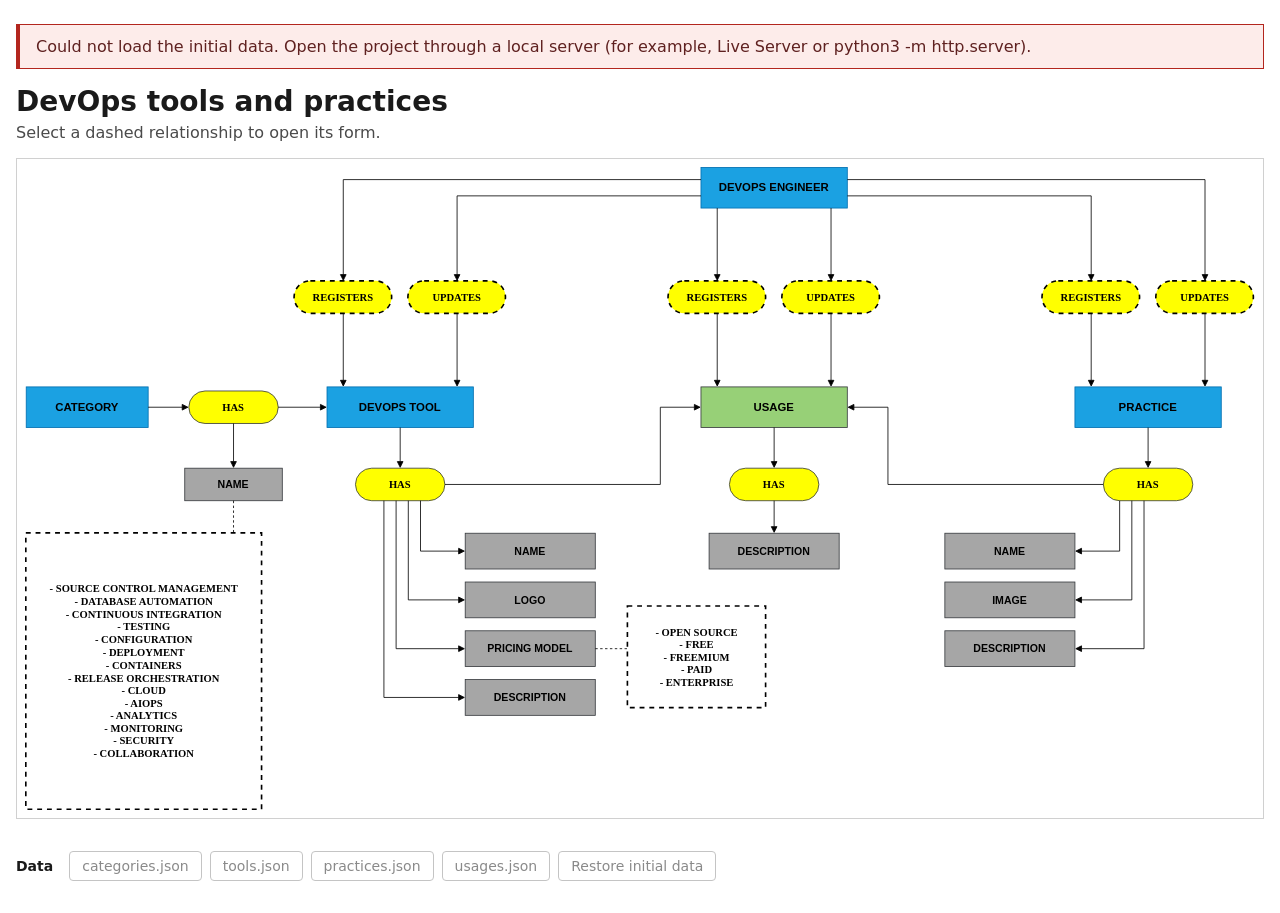
==== commit 419add51: "feat(doc): Update usage documentation" ====
--- a/index.html
+++ b/index.html
@@ -69,7 +69,7 @@
   <h1>DevOps tools and practices</h1>
   <p class="help">Select a dashed relationship to open its form.</p>
   <div class="schema">
-<svg xmlns="http://www.w3.org/2000/svg" style="background: #ffffff; background-color: var(--ge-adaptive-bg, #ffffff); color-scheme: light;" xmlns:xlink="http://www.w3.org/1999/xlink" version="1.1" width="1513px" height="792px" viewBox="0 0 1513 792" id="ge-svg-6DtzNIWM4gGtYI2xi6UN"><style type="text/css">@supports (color: light-dark(#000, #fff)) { #ge-svg-6DtzNIWM4gGtYI2xi6UN { --ge-adaptive-bg: light-dark(#ffffff, var(--ge-dark-color, #121212)); } }</style><defs/><rect fill="#ffffff" width="100%" height="100%" x="0" y="0" style="fill: var(--ge-adaptive-bg, #ffffff);"/><g><g data-cell-id="0"><g data-cell-id="1"><g data-cell-id="eng"><g transform="translate(0.5,0.5)"><rect x="841" y="0" width="160" height="50" fill="#1ba1e2" stroke="#006eaf" pointer-events="all" style="fill: light-dark(rgb(27, 161, 226), rgb(25, 140, 196)); stroke: light-dark(rgb(0, 110, 175), rgb(81, 175, 231));"/></g><g><g transform="scale(0.9999999999999999)"><switch><foreignObject style="overflow: visible; text-align: left;" pointer-events="none" width="101%" height="101%" requiredFeatures="http://www.w3.org/TR/SVG11/feature#Extensibility"><div xmlns="http://www.w3.org/1999/xhtml" style="display: flex; align-items: unsafe center; justify-content: unsafe center; width: 158px; height: 1px; padding-top: 25px; margin-left: 842px;"><div style="box-sizing: border-box; font-size: 0; text-align: center; color: #000000; "><div style="display: inline-block; font-size: 14px; font-family: Helvetica; color: light-dark(#000000, #ededed); line-height: 1.2; pointer-events: all; font-weight: bold; white-space: normal; word-wrap: normal; ">DEVOPS ENGINEER</div></div></div></foreignObject><image x="842" y="17" width="158" height="20.5" xlink:href="[data-uri]"/></switch></g></g></g><g data-cell-id="regT"><a href="register-tool.html" aria-label="Register DevOps tool"><g><rect x="331" y="140" width="120" height="40" rx="20" ry="20" fill="#ffff00" stroke="#000000" stroke-width="2" stroke-dasharray="6 6" pointer-events="all" style="fill: light-dark(rgb(255, 255, 0), rgb(50, 50, 0)); stroke: light-dark(rgb(0, 0, 0), rgb(237, 237, 237));"/></g><rect class="focus-ring" x="326" y="135" width="130" height="50" rx="25"/></a><g class="oval-label" aria-hidden="true"><g><g transform="scale(0.9999999999999999)"><switch><foreignObject style="overflow: visible; text-align: left;" pointer-events="none" width="101%" height="101%" requiredFeatures="http://www.w3.org/TR/SVG11/feature#Extensibility"><div xmlns="http://www.w3.org/1999/xhtml" style="display: flex; align-items: unsafe center; justify-content: unsafe center; width: 118px; height: 1px; padding-top: 160px; margin-left: 332px;"><div style="box-sizing: border-box; font-size: 0; text-align: center; color: #000000; "><div style="display: inline-block; font-size: 13px; font-family: 'Times New Roman'; color: light-dark(#000000, #ededed); line-height: 1.2; pointer-events: all; font-weight: bold; white-space: normal; word-wrap: normal; ">REGISTERS</div></div></div></foreignObject><image x="332" y="152.5" width="118" height="19.25" xlink:href="[data-uri]"/></switch></g></g></g></g><g data-cell-id="updT"><a href="update-tool.html" aria-label="Update DevOps tool"><g><rect x="471" y="140" width="120" height="40" rx="20" ry="20" fill="#ffff00" stroke="#000000" stroke-width="2" stroke-dasharray="6 6" pointer-events="all" style="fill: light-dark(rgb(255, 255, 0), rgb(50, 50, 0)); stroke: light-dark(rgb(0, 0, 0), rgb(237, 237, 237));"/></g><rect class="focus-ring" x="466" y="135" width="130" height="50" rx="25"/></a><g class="oval-label" aria-hidden="true"><g><g transform="scale(0.9999999999999999)"><switch><foreignObject style="overflow: visible; text-align: left;" pointer-events="none" width="101%" height="101%" requiredFeatures="http://www.w3.org/TR/SVG11/feature#Extensibility"><div xmlns="http://www.w3.org/1999/xhtml" style="display: flex; align-items: unsafe center; justify-content: unsafe center; width: 118px; height: 1px; padding-top: 160px; margin-left: 472px;"><div style="box-sizing: border-box; font-size: 0; text-align: center; color: #000000; "><div style="display: inline-block; font-size: 13px; font-family: 'Times New Roman'; color: light-dark(#000000, #ededed); line-height: 1.2; pointer-events: all; font-weight: bold; white-space: normal; word-wrap: normal; ">UPDATES</div></div></div></foreignObject><image x="472" y="152.5" width="118" height="19.25" xlink:href="[data-uri]"/></switch></g></g></g></g><g data-cell-id="regU"><a href="register-usage.html" aria-label="Register usage"><g><rect x="791" y="140" width="120" height="40" rx="20" ry="20" fill="#ffff00" stroke="#000000" stroke-width="2" stroke-dasharray="6 6" pointer-events="all" style="fill: light-dark(rgb(255, 255, 0), rgb(50, 50, 0)); stroke: light-dark(rgb(0, 0, 0), rgb(237, 237, 237));"/></g><rect class="focus-ring" x="786" y="135" width="130" height="50" rx="25"/></a><g class="oval-label" aria-hidden="true"><g><g transform="scale(0.9999999999999999)"><switch><foreignObject style="overflow: visible; text-align: left;" pointer-events="none" width="101%" height="101%" requiredFeatures="http://www.w3.org/TR/SVG11/feature#Extensibility"><div xmlns="http://www.w3.org/1999/xhtml" style="display: flex; align-items: unsafe center; justify-content: unsafe center; width: 118px; height: 1px; padding-top: 160px; margin-left: 792px;"><div style="box-sizing: border-box; font-size: 0; text-align: center; color: #000000; "><div style="display: inline-block; font-size: 13px; font-family: 'Times New Roman'; color: light-dark(#000000, #ededed); line-height: 1.2; pointer-events: all; font-weight: bold; white-space: normal; word-wrap: normal; ">REGISTERS</div></div></div></foreignObject><image x="792" y="152.5" width="118" height="19.25" xlink:href="[data-uri]"/></switch></g></g></g></g><g data-cell-id="updU"><a href="update-usage.html" aria-label="Update usage"><g><rect x="931" y="140" width="120" height="40" rx="20" ry="20" fill="#ffff00" stroke="#000000" stroke-width="2" stroke-dasharray="6 6" pointer-events="all" style="fill: light-dark(rgb(255, 255, 0), rgb(50, 50, 0)); stroke: light-dark(rgb(0, 0, 0), rgb(237, 237, 237));"/></g><rect class="focus-ring" x="926" y="135" width="130" height="50" rx="25"/></a><g class="oval-label" aria-hidden="true"><g><g transform="scale(0.9999999999999999)"><switch><foreignObject style="overflow: visible; text-align: left;" pointer-events="none" width="101%" height="101%" requiredFeatures="http://www.w3.org/TR/SVG11/feature#Extensibility"><div xmlns="http://www.w3.org/1999/xhtml" style="display: flex; align-items: unsafe center; justify-content: unsafe center; width: 118px; height: 1px; padding-top: 160px; margin-left: 932px;"><div style="box-sizing: border-box; font-size: 0; text-align: center; color: #000000; "><div style="display: inline-block; font-size: 13px; font-family: 'Times New Roman'; color: light-dark(#000000, #ededed); line-height: 1.2; pointer-events: all; font-weight: bold; white-space: normal; word-wrap: normal; ">UPDATES</div></div></div></foreignObject><image x="932" y="152.5" width="118" height="19.25" xlink:href="[data-uri]"/></switch></g></g></g></g><g data-cell-id="regP"><a href="register-practice.html" aria-label="Register practice"><g><rect x="1251" y="140" width="120" height="40" rx="20" ry="20" fill="#ffff00" stroke="#000000" stroke-width="2" stroke-dasharray="6 6" pointer-events="all" style="fill: light-dark(rgb(255, 255, 0), rgb(50, 50, 0)); stroke: light-dark(rgb(0, 0, 0), rgb(237, 237, 237));"/></g><rect class="focus-ring" x="1246" y="135" width="130" height="50" rx="25"/></a><g class="oval-label" aria-hidden="true"><g><g transform="scale(0.9999999999999999)"><switch><foreignObject style="overflow: visible; text-align: left;" pointer-events="none" width="101%" height="101%" requiredFeatures="http://www.w3.org/TR/SVG11/feature#Extensibility"><div xmlns="http://www.w3.org/1999/xhtml" style="display: flex; align-items: unsafe center; justify-content: unsafe center; width: 118px; height: 1px; padding-top: 160px; margin-left: 1252px;"><div style="box-sizing: border-box; font-size: 0; text-align: center; color: #000000; "><div style="display: inline-block; font-size: 13px; font-family: 'Times New Roman'; color: light-dark(#000000, #ededed); line-height: 1.2; pointer-events: all; font-weight: bold; white-space: normal; word-wrap: normal; ">REGISTERS</div></div></div></foreignObject><image x="1252" y="152.5" width="118" height="19.25" xlink:href="[data-uri]"/></switch></g></g></g></g><g data-cell-id="updP"><a href="update-practice.html" aria-label="Update practice"><g><rect x="1391" y="140" width="120" height="40" rx="20" ry="20" fill="#ffff00" stroke="#000000" stroke-width="2" stroke-dasharray="6 6" pointer-events="all" style="fill: light-dark(rgb(255, 255, 0), rgb(50, 50, 0)); stroke: light-dark(rgb(0, 0, 0), rgb(237, 237, 237));"/></g><rect class="focus-ring" x="1386" y="135" width="130" height="50" rx="25"/></a><g class="oval-label" aria-hidden="true"><g><g transform="scale(0.9999999999999999)"><switch><foreignObject style="overflow: visible; text-align: left;" pointer-events="none" width="101%" height="101%" requiredFeatures="http://www.w3.org/TR/SVG11/feature#Extensibility"><div xmlns="http://www.w3.org/1999/xhtml" style="display: flex; align-items: unsafe center; justify-content: unsafe center; width: 118px; height: 1px; padding-top: 160px; margin-left: 1392px;"><div style="box-sizing: border-box; font-size: 0; text-align: center; color: #000000; "><div style="display: inline-block; font-size: 13px; font-family: 'Times New Roman'; color: light-dark(#000000, #ededed); line-height: 1.2; pointer-events: all; font-weight: bold; white-space: normal; word-wrap: normal; ">UPDATES</div></div></div></foreignObject><image x="1392" y="152.5" width="118" height="19.25" xlink:href="[data-uri]"/></switch></g></g></g></g><g data-cell-id="tool"><g transform="translate(0.5,0.5)"><rect x="371" y="270" width="180" height="50" fill="#1ba1e2" stroke="#006eaf" pointer-events="all" style="fill: light-dark(rgb(27, 161, 226), rgb(25, 140, 196)); stroke: light-dark(rgb(0, 110, 175), rgb(81, 175, 231));"/></g><g><g transform="scale(0.9999999999999999)"><switch><foreignObject style="overflow: visible; text-align: left;" pointer-events="none" width="101%" height="101%" requiredFeatures="http://www.w3.org/TR/SVG11/feature#Extensibility"><div xmlns="http://www.w3.org/1999/xhtml" style="display: flex; align-items: unsafe center; justify-content: unsafe center; width: 178px; height: 1px; padding-top: 295px; margin-left: 372px;"><div style="box-sizing: border-box; font-size: 0; text-align: center; color: #000000; "><div style="display: inline-block; font-size: 14px; font-family: Helvetica; color: light-dark(#000000, #ededed); line-height: 1.2; pointer-events: all; font-weight: bold; white-space: normal; word-wrap: normal; ">DEVOPS TOOL</div></div></div></foreignObject><image x="372" y="287" width="178" height="20.5" xlink:href="[data-uri]"/></switch></g></g></g><g data-cell-id="usage"><g transform="translate(0.5,0.5)"><rect x="831" y="270" width="180" height="50" fill="#97d077" stroke="#36393d" pointer-events="all" style="fill: light-dark(rgb(151, 208, 119), rgb(41, 90, 13)); stroke: light-dark(rgb(54, 57, 61), rgb(186, 189, 192));"/></g><g><g transform="scale(0.9999999999999999)"><switch><foreignObject style="overflow: visible; text-align: left;" pointer-events="none" width="101%" height="101%" requiredFeatures="http://www.w3.org/TR/SVG11/feature#Extensibility"><div xmlns="http://www.w3.org/1999/xhtml" style="display: flex; align-items: unsafe center; justify-content: unsafe center; width: 178px; height: 1px; padding-top: 295px; margin-left: 832px;"><div style="box-sizing: border-box; font-size: 0; text-align: center; color: #000000; "><div style="display: inline-block; font-size: 14px; font-family: Helvetica; color: light-dark(#000000, #ededed); line-height: 1.2; pointer-events: all; font-weight: bold; white-space: normal; word-wrap: normal; ">USAGE</div></div></div></foreignObject><image x="832" y="287" width="178" height="20.5" xlink:href="[data-uri]"/></switch></g></g></g><g data-cell-id="practice"><g transform="translate(0.5,0.5)"><rect x="1291" y="270" width="180" height="50" fill="#1ba1e2" stroke="#006eaf" pointer-events="all" style="fill: light-dark(rgb(27, 161, 226), rgb(25, 140, 196)); stroke: light-dark(rgb(0, 110, 175), rgb(81, 175, 231));"/></g><g><g transform="scale(0.9999999999999999)"><switch><foreignObject style="overflow: visible; text-align: left;" pointer-events="none" width="101%" height="101%" requiredFeatures="http://www.w3.org/TR/SVG11/feature#Extensibility"><div xmlns="http://www.w3.org/1999/xhtml" style="display: flex; align-items: unsafe center; justify-content: unsafe center; width: 178px; height: 1px; padding-top: 295px; margin-left: 1292px;"><div style="box-sizing: border-box; font-size: 0; text-align: center; color: #000000; "><div style="display: inline-block; font-size: 14px; font-family: Helvetica; color: light-dark(#000000, #ededed); line-height: 1.2; pointer-events: all; font-weight: bold; white-space: normal; word-wrap: normal; ">PRACTICE</div></div></div></foreignObject><image x="1292" y="287" width="178" height="20.5" xlink:href="[data-uri]"/></switch></g></g></g><g data-cell-id="category"><g transform="translate(0.5,0.5)"><rect x="1" y="270" width="150" height="50" fill="#1ba1e2" stroke="#006eaf" pointer-events="all" style="fill: light-dark(rgb(27, 161, 226), rgb(25, 140, 196)); stroke: light-dark(rgb(0, 110, 175), rgb(81, 175, 231));"/></g><g><g transform="scale(0.9999999999999999)"><switch><foreignObject style="overflow: visible; text-align: left;" pointer-events="none" width="101%" height="101%" requiredFeatures="http://www.w3.org/TR/SVG11/feature#Extensibility"><div xmlns="http://www.w3.org/1999/xhtml" style="display: flex; align-items: unsafe center; justify-content: unsafe center; width: 148px; height: 1px; padding-top: 295px; margin-left: 2px;"><div style="box-sizing: border-box; font-size: 0; text-align: center; color: #000000; "><div style="display: inline-block; font-size: 14px; font-family: Helvetica; color: light-dark(#000000, #ededed); line-height: 1.2; pointer-events: all; font-weight: bold; white-space: normal; word-wrap: normal; ">CATEGORY</div></div></div></foreignObject><image x="2" y="287" width="148" height="20.5" xlink:href="[data-uri]"/></switch></g></g></g><g data-cell-id="hasC"><g transform="translate(0.5,0.5)"><rect x="201" y="275" width="110" height="40" rx="20" ry="20" fill="#ffff00" stroke="#36393d" pointer-events="all" style="fill: light-dark(rgb(255, 255, 0), rgb(50, 50, 0)); stroke: light-dark(rgb(54, 57, 61), rgb(186, 189, 192));"/></g><g><g transform="scale(0.9999999999999999)"><switch><foreignObject style="overflow: visible; text-align: left;" pointer-events="none" width="101%" height="101%" requiredFeatures="http://www.w3.org/TR/SVG11/feature#Extensibility"><div xmlns="http://www.w3.org/1999/xhtml" style="display: flex; align-items: unsafe center; justify-content: unsafe center; width: 108px; height: 1px; padding-top: 295px; margin-left: 202px;"><div style="box-sizing: border-box; font-size: 0; text-align: center; color: #000000; "><div style="display: inline-block; font-size: 13px; font-family: 'Times New Roman'; color: light-dark(#000000, #ededed); line-height: 1.2; pointer-events: all; font-weight: bold; white-space: normal; word-wrap: normal; ">HAS</div></div></div></foreignObject><image x="202" y="287.5" width="108" height="19.25" xlink:href="[data-uri]"/></switch></g></g></g><g data-cell-id="catname"><g transform="translate(0.5,0.5)"><rect x="196" y="370" width="120" height="40" fill="#a6a6a6" stroke="#36393d" pointer-events="all" style="fill: light-dark(rgb(166, 166, 166), rgb(94, 94, 94)); stroke: light-dark(rgb(54, 57, 61), rgb(186, 189, 192));"/></g><g><g transform="scale(0.9999999999999999)"><switch><foreignObject style="overflow: visible; text-align: left;" pointer-events="none" width="101%" height="101%" requiredFeatures="http://www.w3.org/TR/SVG11/feature#Extensibility"><div xmlns="http://www.w3.org/1999/xhtml" style="display: flex; align-items: unsafe center; justify-content: unsafe center; width: 118px; height: 1px; padding-top: 390px; margin-left: 197px;"><div style="box-sizing: border-box; font-size: 0; text-align: center; color: #000000; "><div style="display: inline-block; font-size: 13px; font-family: Helvetica; color: light-dark(#000000, #ededed); line-height: 1.2; pointer-events: all; font-weight: bold; white-space: normal; word-wrap: normal; ">NAME</div></div></div></foreignObject><image x="197" y="382.5" width="118" height="19.25" xlink:href="[data-uri]"/></switch></g></g></g><g data-cell-id="catnote"><g><rect x="1" y="450" width="290" height="340" fill="none" stroke="#000000" stroke-width="2" stroke-dasharray="6 6" pointer-events="all" style="stroke: light-dark(rgb(0, 0, 0), rgb(237, 237, 237));"/></g><g><g transform="scale(0.9999999999999999)"><switch><foreignObject style="overflow: visible; text-align: left;" pointer-events="none" width="101%" height="101%" requiredFeatures="http://www.w3.org/TR/SVG11/feature#Extensibility"><div xmlns="http://www.w3.org/1999/xhtml" style="display: flex; align-items: unsafe center; justify-content: unsafe center; width: 288px; height: 1px; padding-top: 620px; margin-left: 2px;"><div style="box-sizing: border-box; font-size: 0; text-align: center; color: #000000; "><div style="display: inline-block; font-size: 13px; font-family: 'Times New Roman'; color: light-dark(#000000, #ededed); line-height: 1.2; pointer-events: all; font-weight: bold; white-space: normal; word-wrap: normal; ">- SOURCE CONTROL MANAGEMENT<br />- DATABASE AUTOMATION<br />- CONTINUOUS INTEGRATION<br />- TESTING<br />- CONFIGURATION<br />- DEPLOYMENT<br />- CONTAINERS<br />- RELEASE ORCHESTRATION<br />- CLOUD<br />- AIOPS<br />- ANALYTICS<br />- MONITORING<br />- SECURITY<br />- COLLABORATION</div></div></div></foreignObject><image x="2" y="511.5" width="288" height="221.25" xlink:href="[data-uri]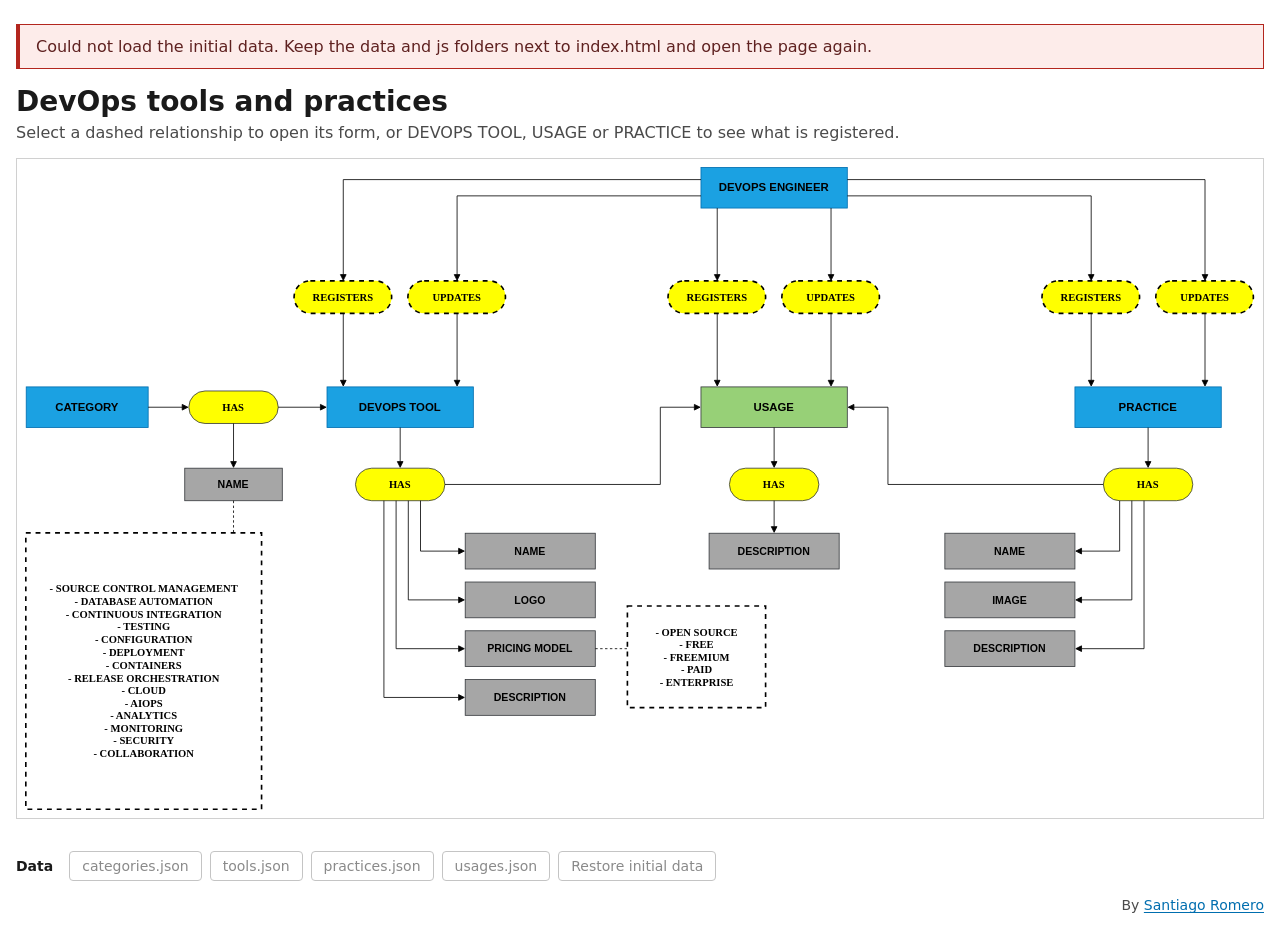
